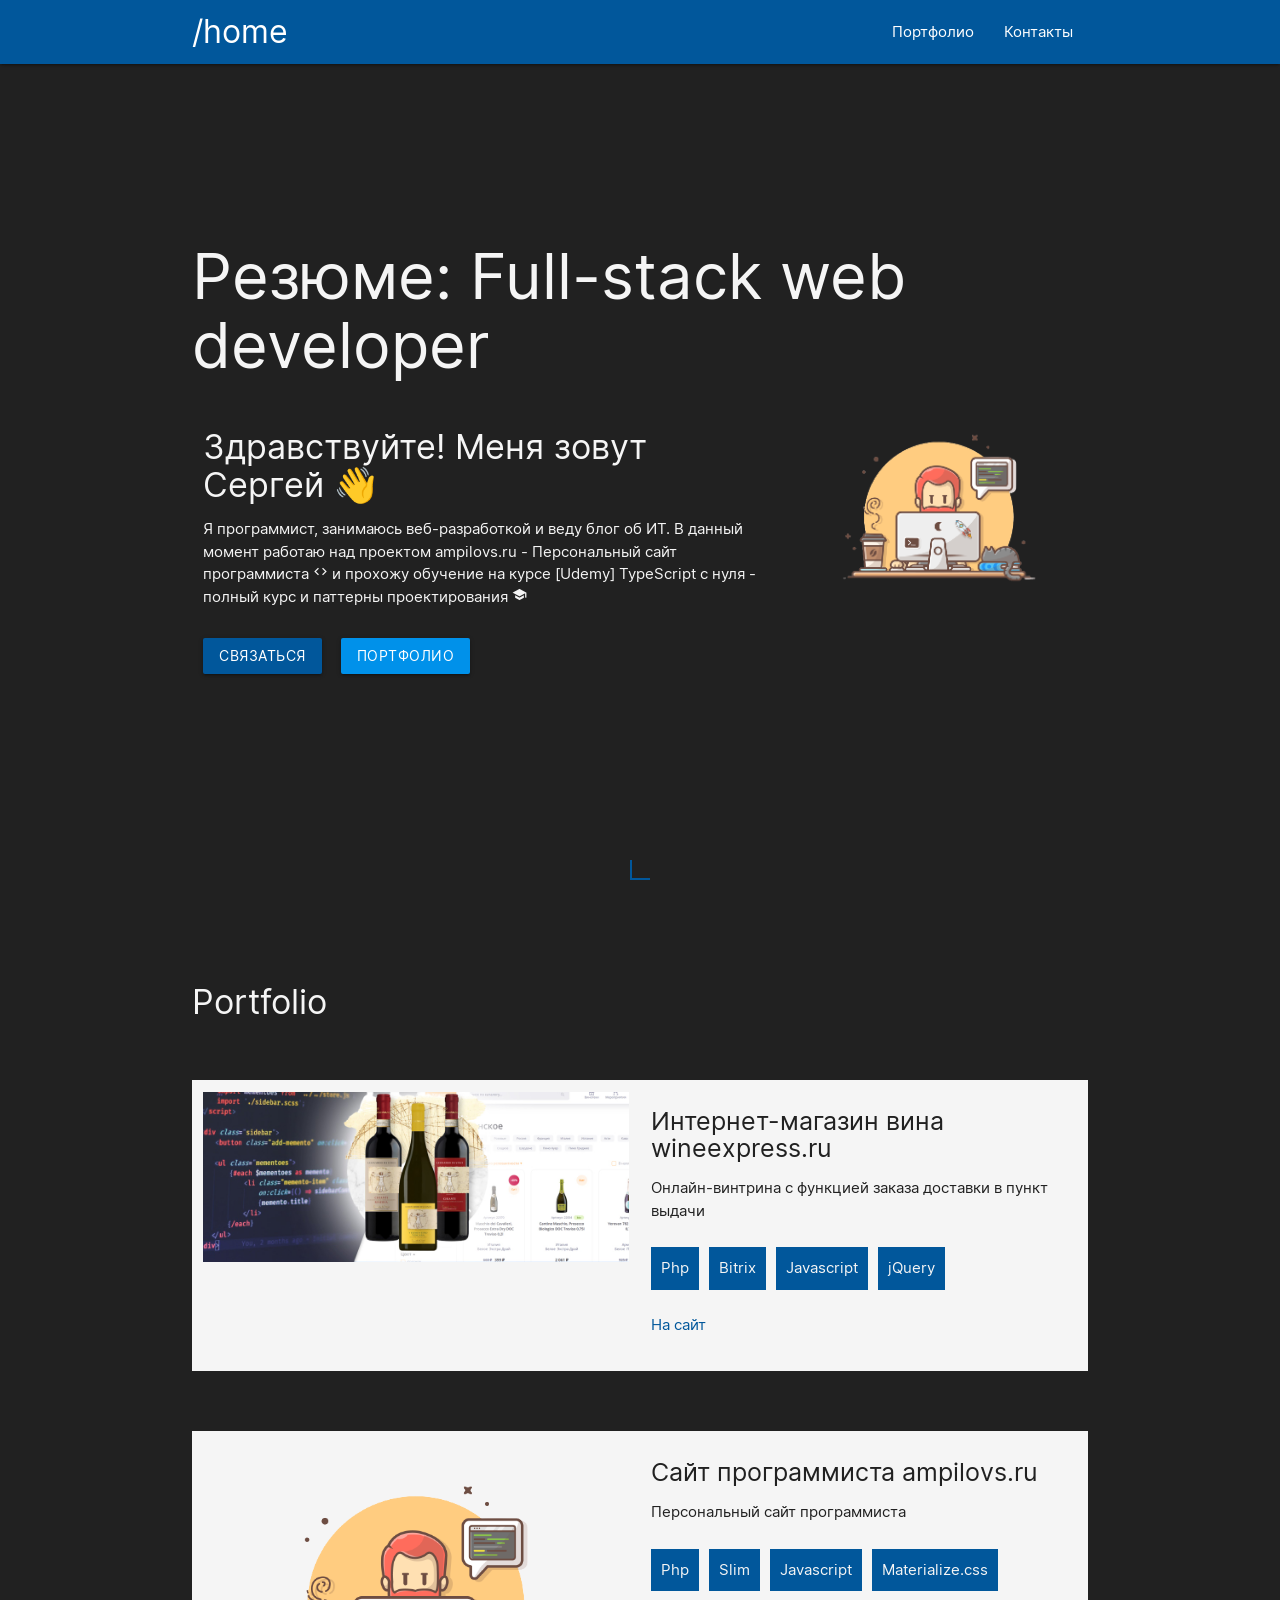
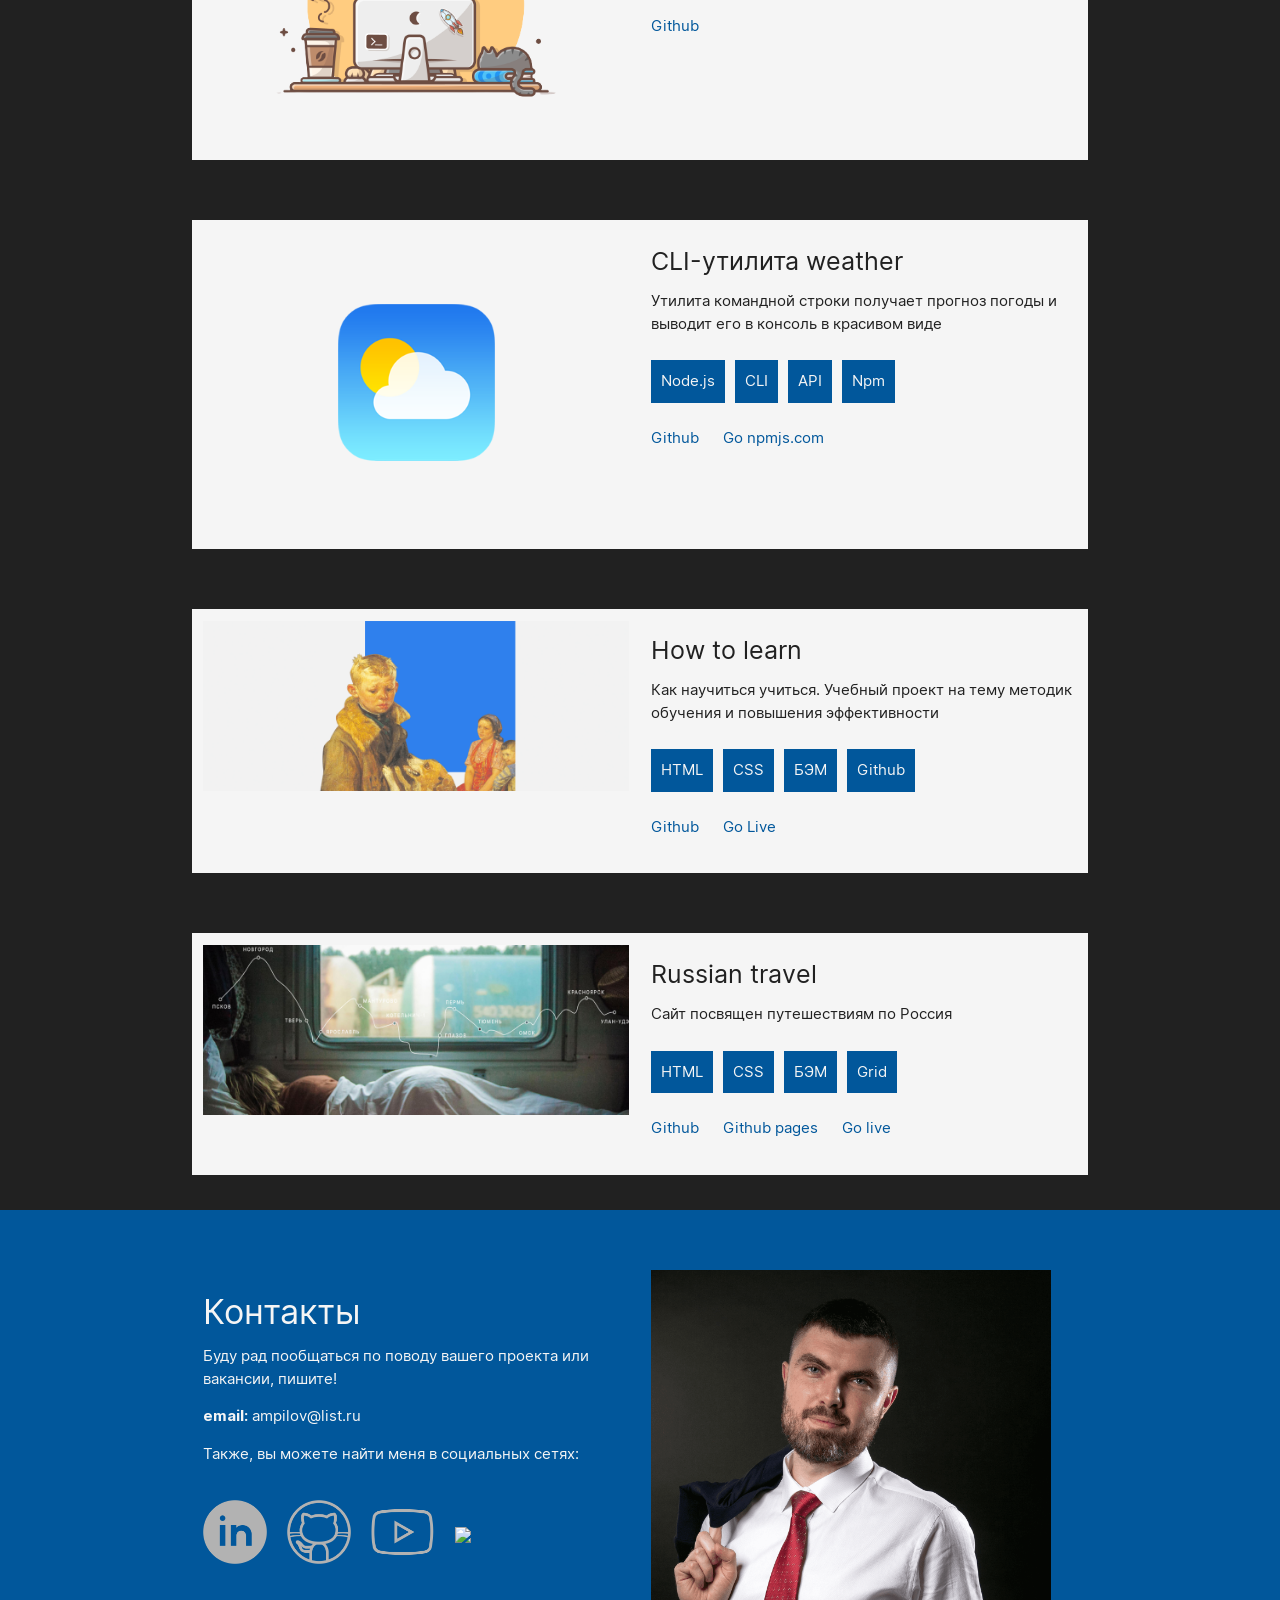
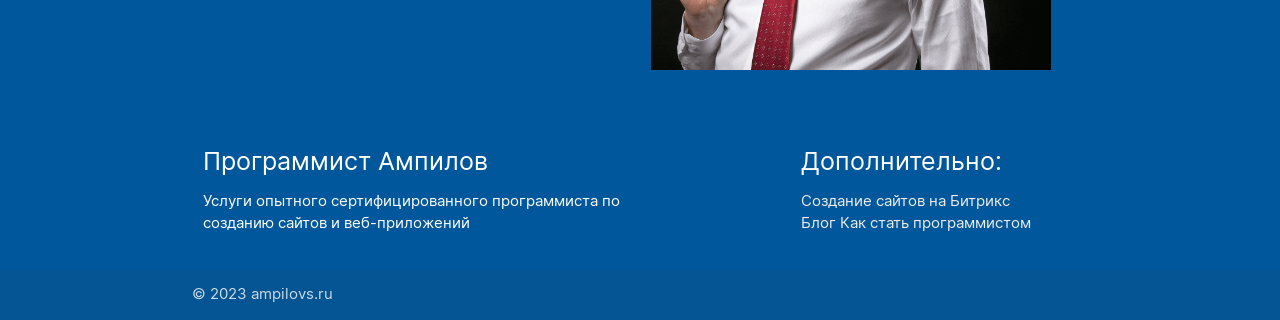
==== cv.html @ f84ad8f1 "fix respone for bage codewars" ====
<!DOCTYPE html>
<html lang="ru">
<head>
  <meta charset="UTF-8">
  <meta http-equiv="X-UA-Compatible" content="IE=edge">
  <meta name="viewport" content="width=device-width, initial-scale=1.0">
  <link href="https://fonts.googleapis.com/icon?family=Material+Icons" rel="stylesheet">
  <link rel="icon" href="images/icon.png" type="image/x-icon">
  <link rel="stylesheet" href="style/index.css">
  <title>Резюме - Программист Ампилов</title>
</head>
<body class="page grey darken-4 grey-text text-lighten-4">
  <header class="header">
    <div class="navbar-fixed">
      <nav class="light-blue darken-4">
        <div class="nav-wrapper container">
          <a href="index.html" class="brand-logo">
            /home         
          </a>
          <ul id="nav-mobile" class="right hide-on-med-and-down">
            <li><a href="#portfolio">Портфолио</a></li>
            <li><a href="#contacts">Контакты</a></li>
          </ul>
        </div>
      </nav>
    </div>
    <div class="container">
      <h1>Резюме: Full-stack web developer</h1>
      <div class="row promo__row">
        <div class="col m8 s12">
          <h4>
            Здравствуйте! Меня зовут Сергей 👋
          </h4>
          <p>
            Я программист, занимаюсь веб-разработкой и веду блог об ИТ.
            В данный момент работаю над проектом ampilovs.ru - Персональный сайт программиста
            <i class="material-icons tiny">code</i>
            и прохожу обучение на курсе [Udemy] TypeScript с нуля - полный курс и 
            паттерны проектирования
            <i class="material-icons tiny">school</i>
          </p>
          <p>
            <a class="btn light-blue darken-4 button" href="#contacts">Связаться</a>
            <a class="btn light-blue accent-4 button" href="#portfolio">Портфолио</a>
          </p>
        </div>
        <div class="col m4 s12">
          <img class="responsive-img" src="images/avatar.png" alt="Avatar">
        </div>
      </div>
    </div>
    <div class="cv__scroll-down"></div>
  </header>
  <main>
    <div class="container section" id="portfolio">
      <h4>Portfolio</h4>
      <div class="row portfolio__card grey lighten-4 grey-text text-darken-4">
        <div class="col m6 s12 center">
          <img src="images/webanner.jpg" class="responsive-img portfoliom__card_img">
        </div>
        <div class="col m6 s12">
          <h5>Интернет-магазин вина wineexpress.ru</h5>
          <p>Онлайн-винтрина с функцией заказа доставки в пункт выдачи</p>
          <div class="portfolio__card-badges">
            <span class="portfolio__card-badges_badge light-blue darken-4 grey-text text-lighten-4">Php</span>
            <span class="portfolio__card-badges_badge light-blue darken-4 grey-text text-lighten-4">Bitrix</span>
            <span class="portfolio__card-badges_badge light-blue darken-4 grey-text text-lighten-4">Javascript</span>
            <span class="portfolio__card-badges_badge light-blue darken-4 grey-text text-lighten-4">jQuery</span>
          </div>
          <div class="portfolio__links">
            <a href="https://wineexpress.ru/" class="light-blue-text text-darken-4" target="_blank">
              На сайт
            </a>
          </div>
        </div>
      </div>
      <div class="row portfolio__card grey lighten-4 grey-text text-darken-4">
        <div class="col m6 s12 center">
          <img src="images/avatar.png" class="responsive-img portfoliom__card_img">
        </div>
        <div class="col m6 s12">
          <h5>Сайт программиста ampilovs.ru</h5>
          <p>Персональный сайт программиста</p>
          <div class="portfolio__card-badges">
            <span class="portfolio__card-badges_badge light-blue darken-4 grey-text text-lighten-4">Php</span>
            <span class="portfolio__card-badges_badge light-blue darken-4 grey-text text-lighten-4">Slim</span>
            <span class="portfolio__card-badges_badge light-blue darken-4 grey-text text-lighten-4">Javascript</span>
            <span class="portfolio__card-badges_badge light-blue darken-4 grey-text text-lighten-4">Materialize.css</span>
          </div>
          <div class="portfolio__links">
            <a href="https://github.com/SergeiAmpilov/ampilovs-ru" class="light-blue-text text-darken-4" target="_blank">
              Github
            </a>
          </div>
        </div>
      </div>
      <div class="row portfolio__card grey lighten-4 grey-text text-darken-4">
        <div class="col m6 s12 center">
          <img src="images/weathercli.png" class="responsive-img portfoliom__card_img">
        </div>
        <div class="col m6 s12">
          <h5>CLI-утилита weather</h5>
          <p>Утилита командной строки получает прогноз погоды и выводит его в консоль в красивом виде</p>
          <div class="portfolio__card-badges">
            <span class="portfolio__card-badges_badge light-blue darken-4 grey-text text-lighten-4">Node.js</span>
            <span class="portfolio__card-badges_badge light-blue darken-4 grey-text text-lighten-4">CLI</span>
            <span class="portfolio__card-badges_badge light-blue darken-4 grey-text text-lighten-4">API</span>
            <span class="portfolio__card-badges_badge light-blue darken-4 grey-text text-lighten-4">Npm</span>
          </div>
          <div class="portfolio__links">
            <a href="https://github.com/SergeiAmpilov/weather-cli" class="light-blue-text text-darken-4 portfolio__links_link" target="_blank">
              Github
            </a>
            <a href="https://www.npmjs.com/package/weather-cli-amp" class="light-blue-text text-darken-4 portfolio__links_link" target="_blank">
              Go npmjs.com
            </a>
          </div>
        </div>
      </div>
      <div class="row portfolio__card grey lighten-4 grey-text text-darken-4">
        <div class="col m6 s12 center">
          <img src="images/how-to-learn.png" class="responsive-img portfoliom__card_img">
        </div>
        <div class="col m6 s12">
          <h5>How to learn</h5>
          <p>Как научиться учиться. Учебный проект на тему методик обучения и повышения эффективности</p>
          <div class="portfolio__card-badges">
            <span class="portfolio__card-badges_badge light-blue darken-4 grey-text text-lighten-4">HTML</span>
            <span class="portfolio__card-badges_badge light-blue darken-4 grey-text text-lighten-4">CSS</span>
            <span class="portfolio__card-badges_badge light-blue darken-4 grey-text text-lighten-4">БЭМ</span>
            <span class="portfolio__card-badges_badge light-blue darken-4 grey-text text-lighten-4">Github</span>
          </div>
          <div class="portfolio__links">
            <a href="https://github.com/SergeiAmpilov/how-to-learn" class="light-blue-text text-darken-4 portfolio__links_link" target="_blank">
              Github
            </a>
            <a href="https://ampilovs.ru/demo/how-to-learn/" class="light-blue-text text-darken-4 portfolio__links_link" target="_blank">
              Go Live
            </a>
          </div>
        </div>
      </div>
      <div class="row portfolio__card grey lighten-4 grey-text text-darken-4">
        <div class="col m6 s12 center">
          <img src="images/rutravel.jpg" class="responsive-img portfoliom__card_img">
        </div>
        <div class="col m6 s12">
          <h5>Russian travel</h5>
          <p>Сайт посвящен путешествиям по Россия</p>
          <div class="portfolio__card-badges">
            <span class="portfolio__card-badges_badge light-blue darken-4 grey-text text-lighten-4">HTML</span>
            <span class="portfolio__card-badges_badge light-blue darken-4 grey-text text-lighten-4">CSS</span>
            <span class="portfolio__card-badges_badge light-blue darken-4 grey-text text-lighten-4">БЭМ</span>
            <span class="portfolio__card-badges_badge light-blue darken-4 grey-text text-lighten-4">Grid</span>
          </div>
          <div class="portfolio__links">
            <a href="https://github.com/SergeiAmpilov/russian-travel" class="light-blue-text text-darken-4 portfolio__links_link" target="_blank">
              Github
            </a>
            <a href="https://sergeiampilov.github.io/russian-travel/" class="light-blue-text text-darken-4 portfolio__links_link" target="_blank">
              Github pages
            </a>
            <a href="https://ampilovs.ru/demo/russian-travel/" class="light-blue-text text-darken-4 portfolio__links_link" target="_blank">
              Go live
            </a>
          </div>
        </div>
      </div>
    </div>
    <div class="light-blue darken-4 section" id="contacts">
      <div class="container">
        <div class="row contacts__content">
          <div class="col m6 s12">
            <h4>Контакты</h4>
            <p>Буду рад пообщаться по поводу вашего проекта или вакансии, пишите!</p>
            <p>
              <b>email:</b>
              <a href="mailto:ampilov@list.ru" class="grey-text text-lighten-4">
                  ampilov@list.ru
              </a>
            </p>
            <p>
              Также, вы можете найти меня в социальных сетях:
            </p>
            <div class="contacts__link-list">
              <div class="contacts__link-list_item">
                <a href="https://www.linkedin.com/in/sergei-ampilov/" target="_blank">
                  <img src="images/lin500.png" alt="страница на linkedin" class="contacts__icon">
                </a>
              </div>
              <div class="contacts__link-list_item">
                <a href="https://github.com/SergeiAmpilov/" target="_blank">
                  <img src="images/github250.png" alt="профиль на github" class="contacts__icon">
                </a>
              </div>
              <div class="contacts__link-list_item">
                <a href="https://www.youtube.com/channel/UCXpXbD_W2W40TEmlahZx7sQ" target="_blank">
                  <img src="images/youtube500.png" alt="Youtube Programmis Ampilov" class="contacts__icon">
                </a>
              </div>
              <div class="contacts__link-list_item">
                <a href="https://www.codewars.com/users/sergei.ampilov" target="_blank">
                  <img src="https://www.codewars.com/users/sergei.ampilov/badges/small" class="show-on-large hide-on-med-and-down">
                  <img src="https://www.codewars.com/users/sergei.ampilov/badges/micro" class="show-on-medium-and-down hide-on-med-and-up">
                </a>
              </div>
            </div>
          </div>
          <div class="col m6 s12">
            <img src="images/asy.png" alt="Сергей Ампилов" class="responsive-img contacts__image">
          </div>
        </div>
      </div>
    </div>
  </main>
  <footer class="page-footer light-blue darken-4">
    <div class="container">
      <div class="row">
        <div class="col l6 s12">
          <h5>Программист Ампилов</h5>
          <p>Услуги опытного сертифицированного программиста по созданию сайтов и веб-приложений</p>
        </div>
        <div class="col l4 offset-l2 s12">
          <h5>Дополнительно:</h5>
          <ul>
            <li><a class="grey-text text-lighten-3" href="#!">Создание сайтов на Битрикс</a></li>
            <li><a class="grey-text text-lighten-3" href="#!">Блог Как стать программистом</a></li>
          </ul>
        </div>
      </div>
    </div>
    <div class="footer-copyright">
      <div class="container">
        © 2023 ampilovs.ru
      </div>
    </div>
  </footer>
  <script src="scripts/materialize.min.js"></script>
</body>
</html>
---- style/index.css ----
@import url(./vendor/normalize.css);
@import url(./vendor/fonts.css);
@import url(./vendor/materialize.min.css);

@import url(./page/page.css);
@import url(./header/header.css);
@import url(./button/button.css);
@import url(./cv/cv__scroll-down.css);
@import url(./promo/__row/promo__row.css);
@import url(./section/section.css);
@import url(./portfolio/__card/portfolio__card.css);
@import url(./portfolio/__card/_img/portfoliom__card_img.css);
@import url(./portfolio/__card-badges/portfolio__card-badges.css);
@import url(./portfolio/__card-badges/_badge/portfolio__card-badges_badge.css);
@import url(./portfolio/__links/portfolio__links.css);
@import url(./portfolio/__links/_link/portfolio__links_link.css);


@import url(./contacts/__link-list/contacts__link-list.css);
@import url(./contacts/__link-list/_item/contacts__link-list_item.css);
@import url(./contacts/__icon/contacts__icon.css);
@import url(./contacts/__image/contacts__image.css);
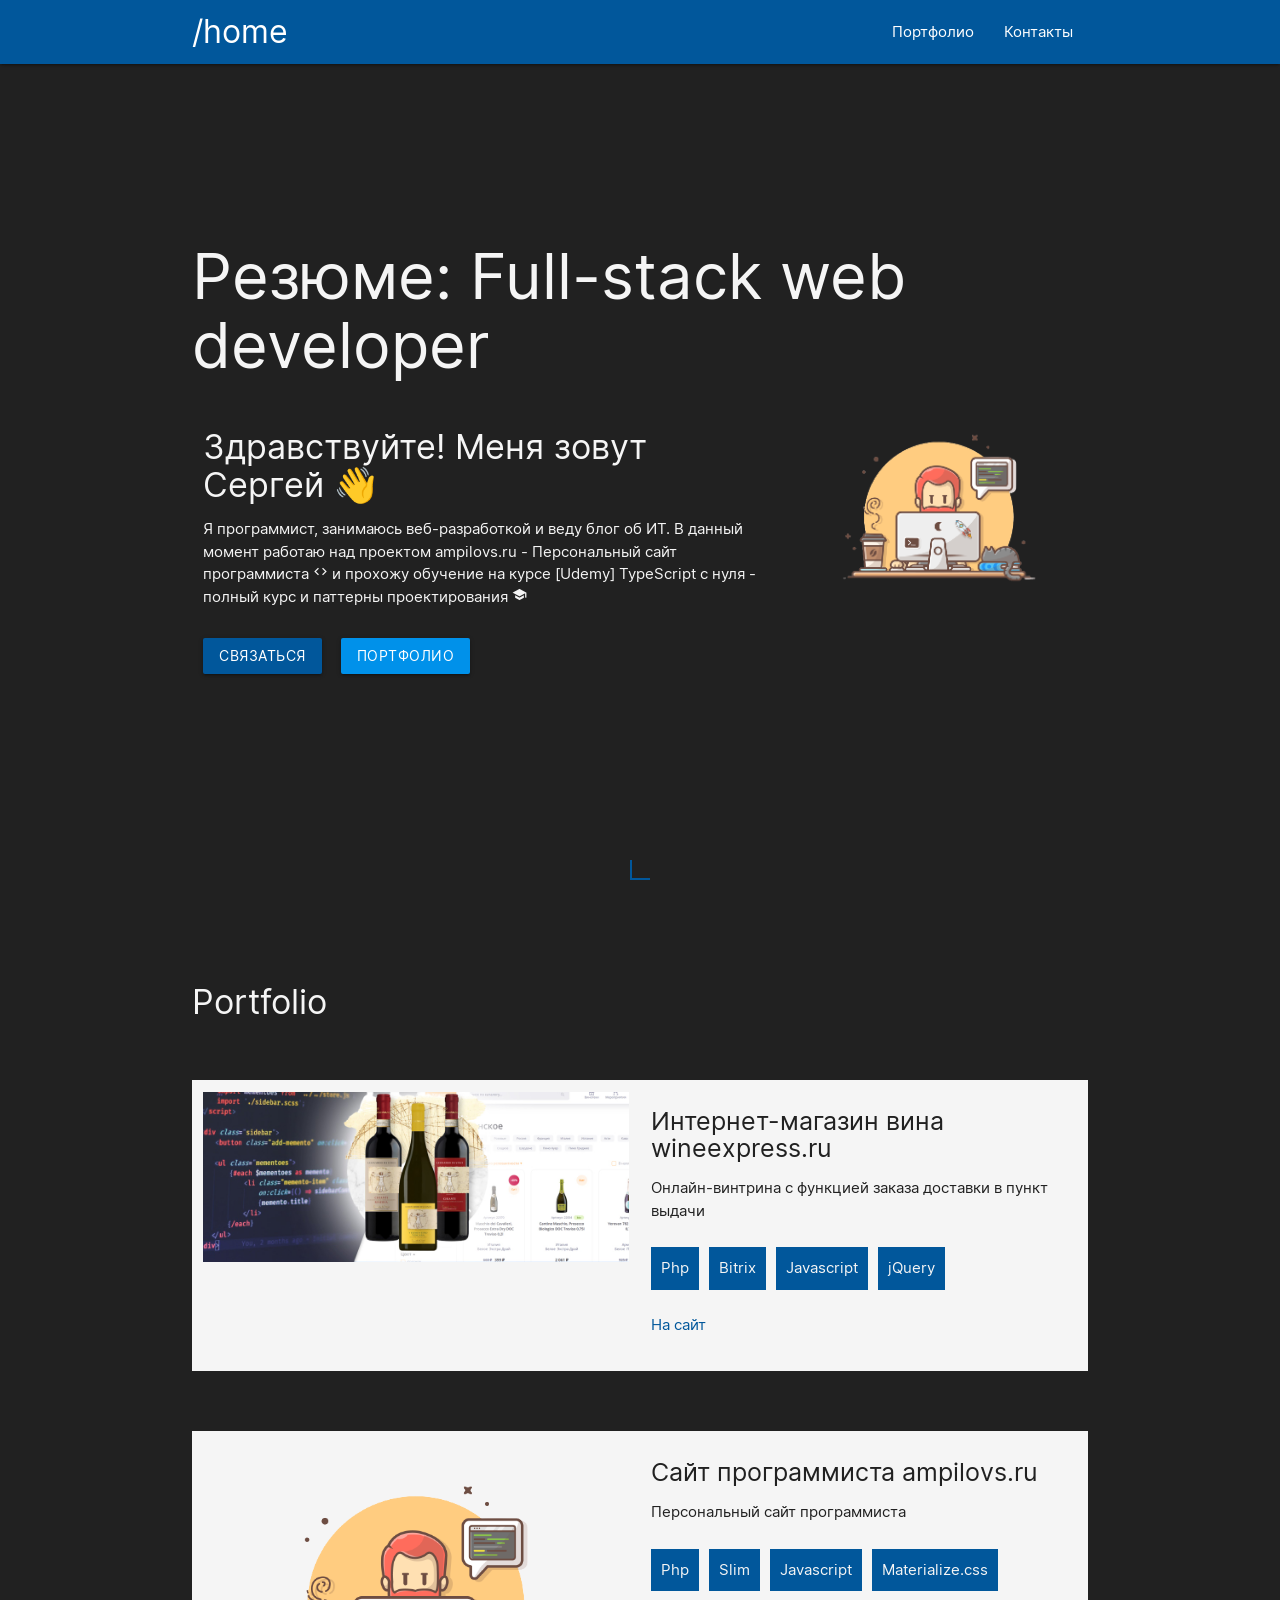
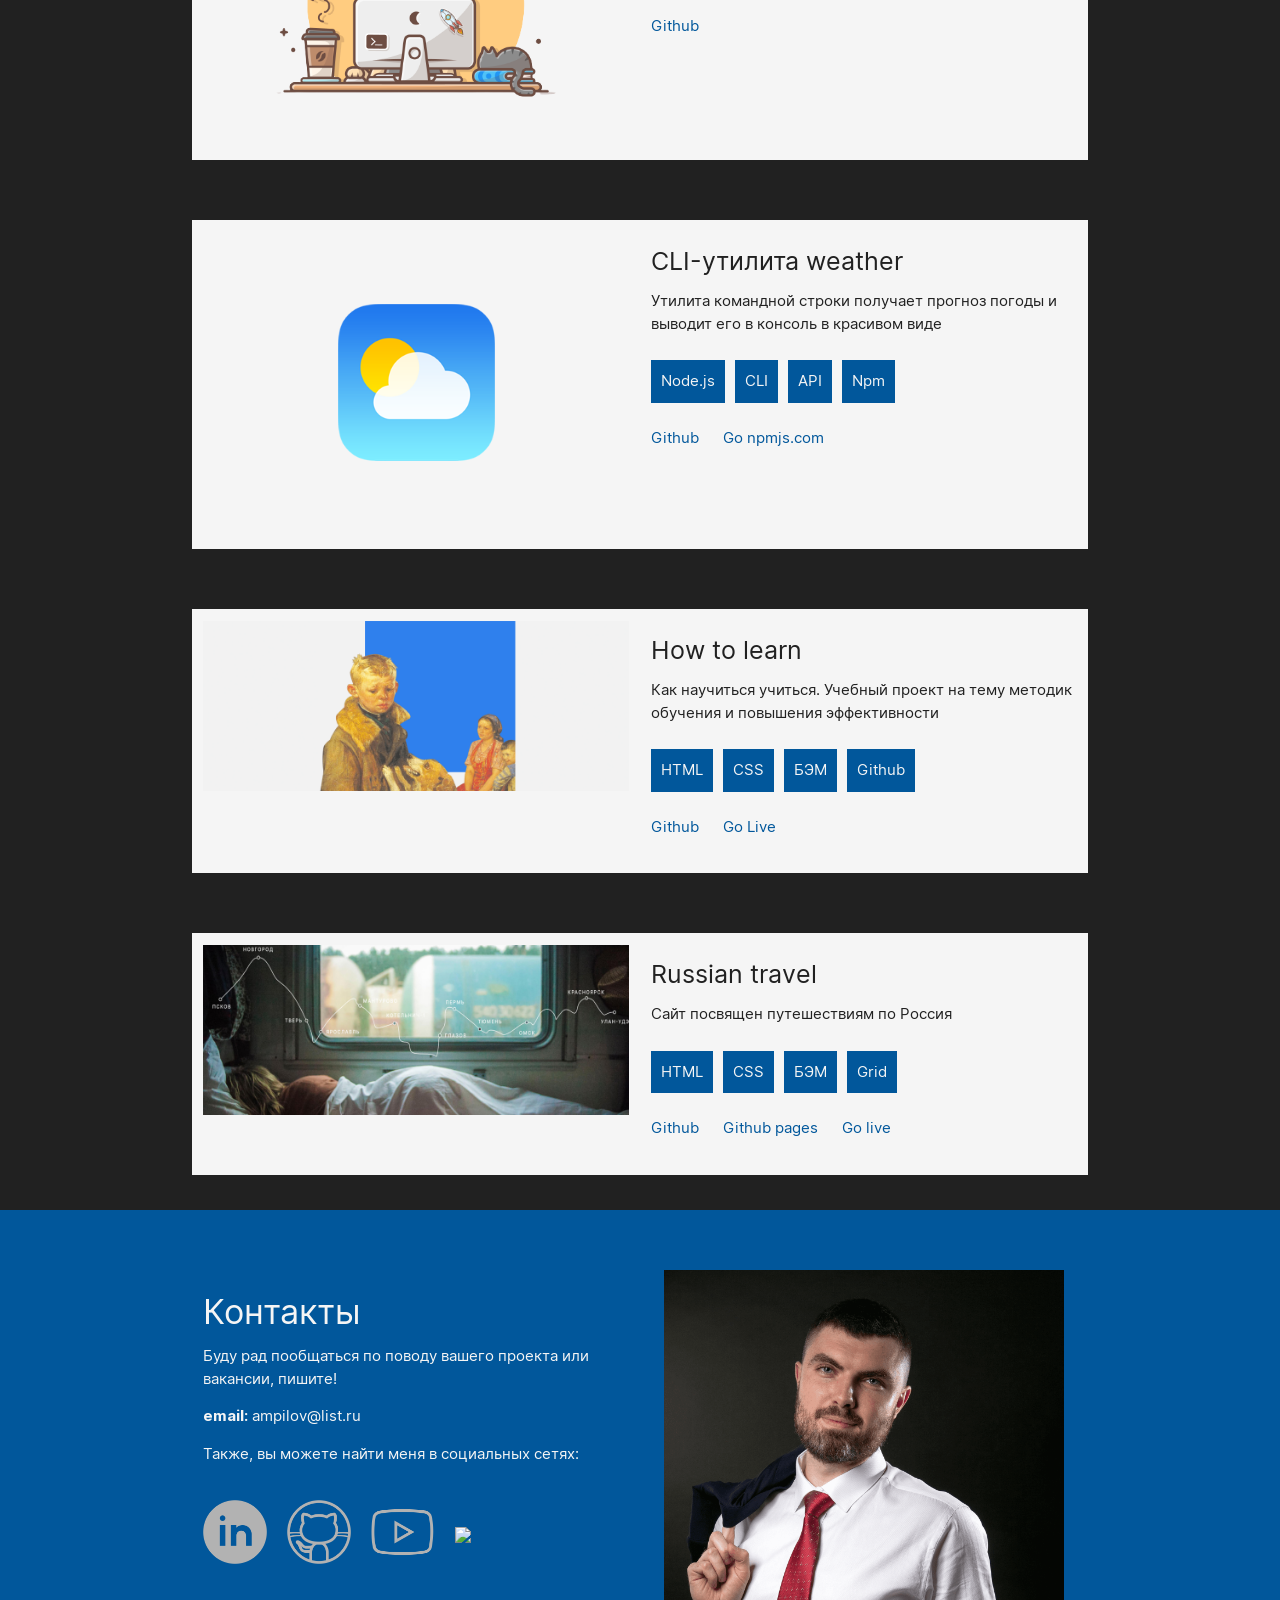
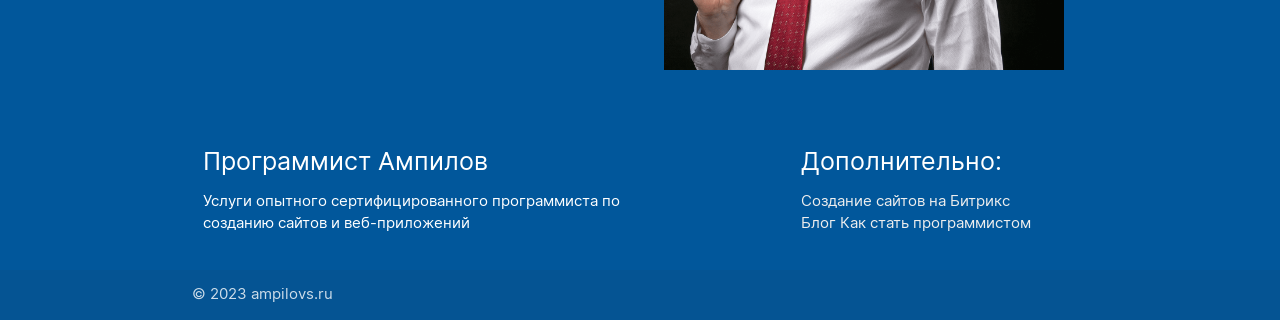
==== commit c84ae9b4: "fix" ====
--- a/cv.html
+++ b/cv.html
@@ -206,7 +206,7 @@
               </div>
             </div>
           </div>
-          <div class="col m6 s12">
+          <div class="col m6 s12 center">
             <img src="images/asy.png" alt="Сергей Ампилов" class="responsive-img contacts__image">
           </div>
         </div>
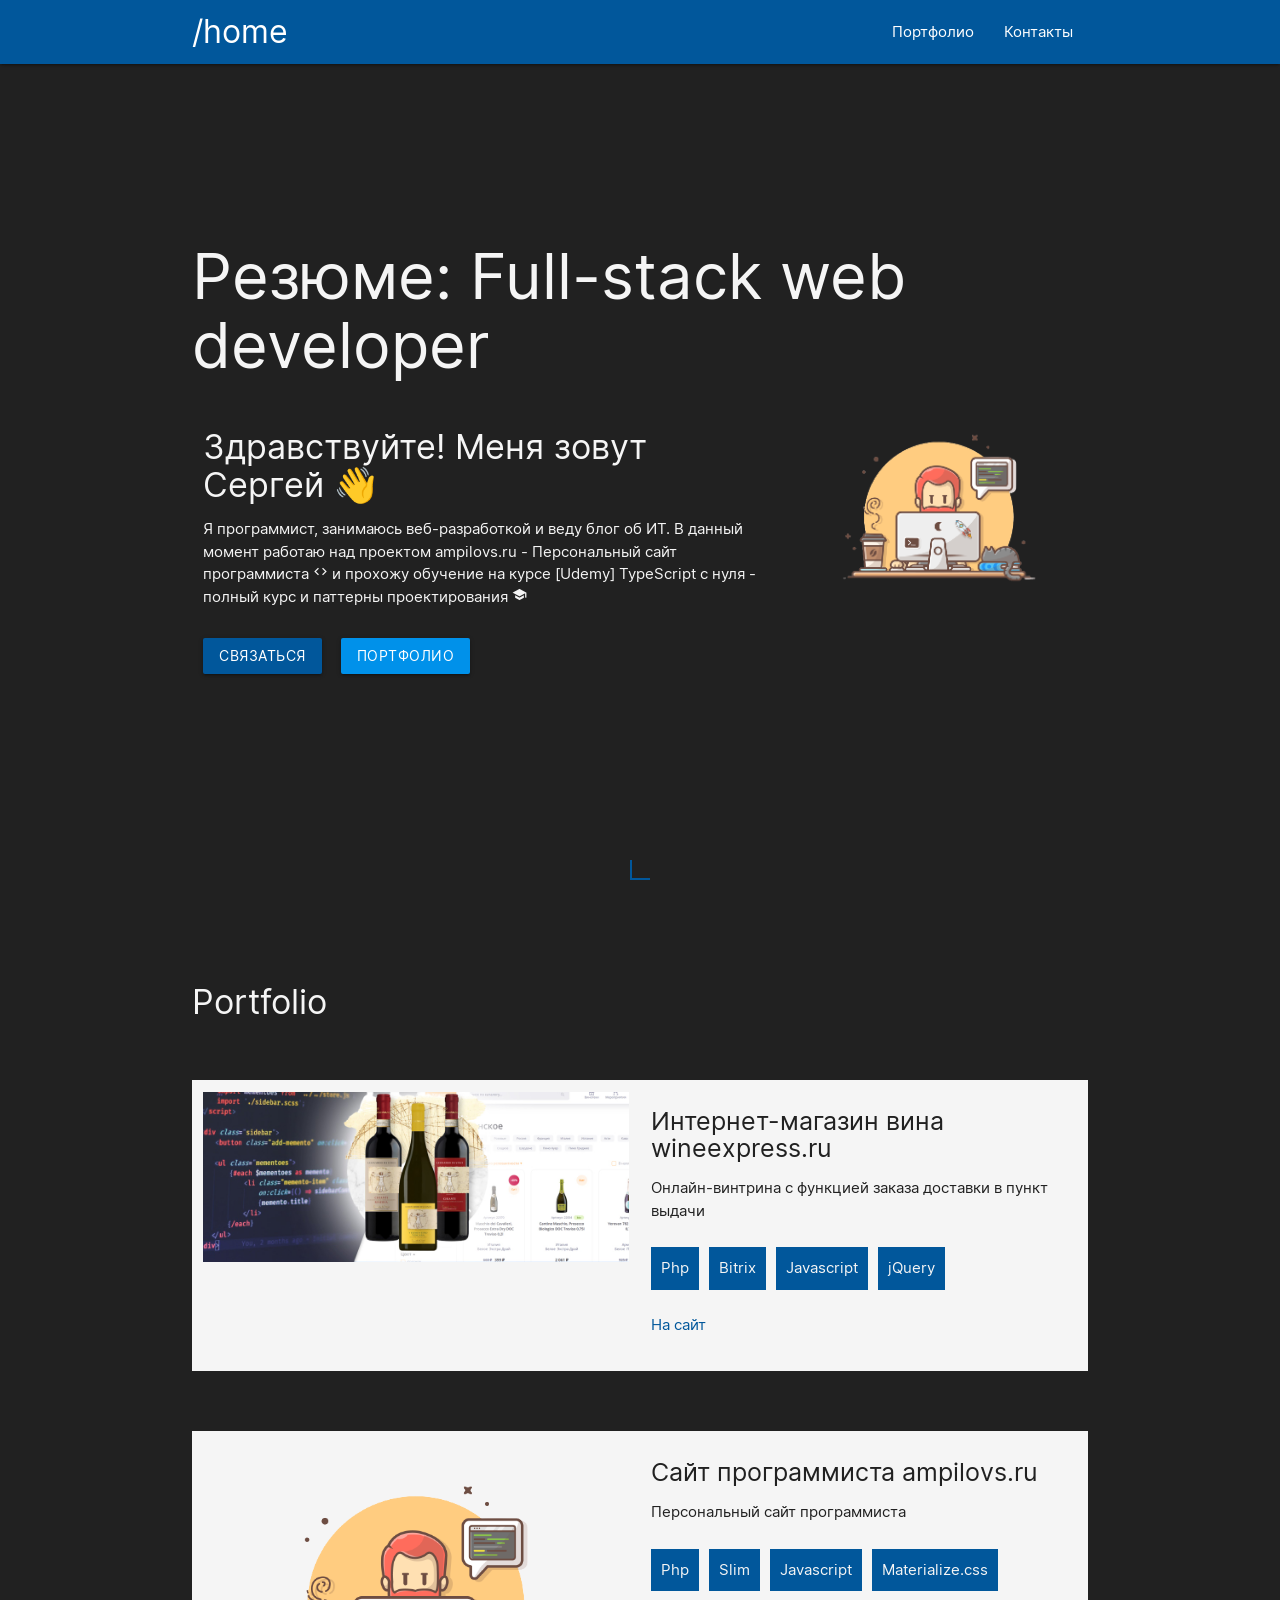
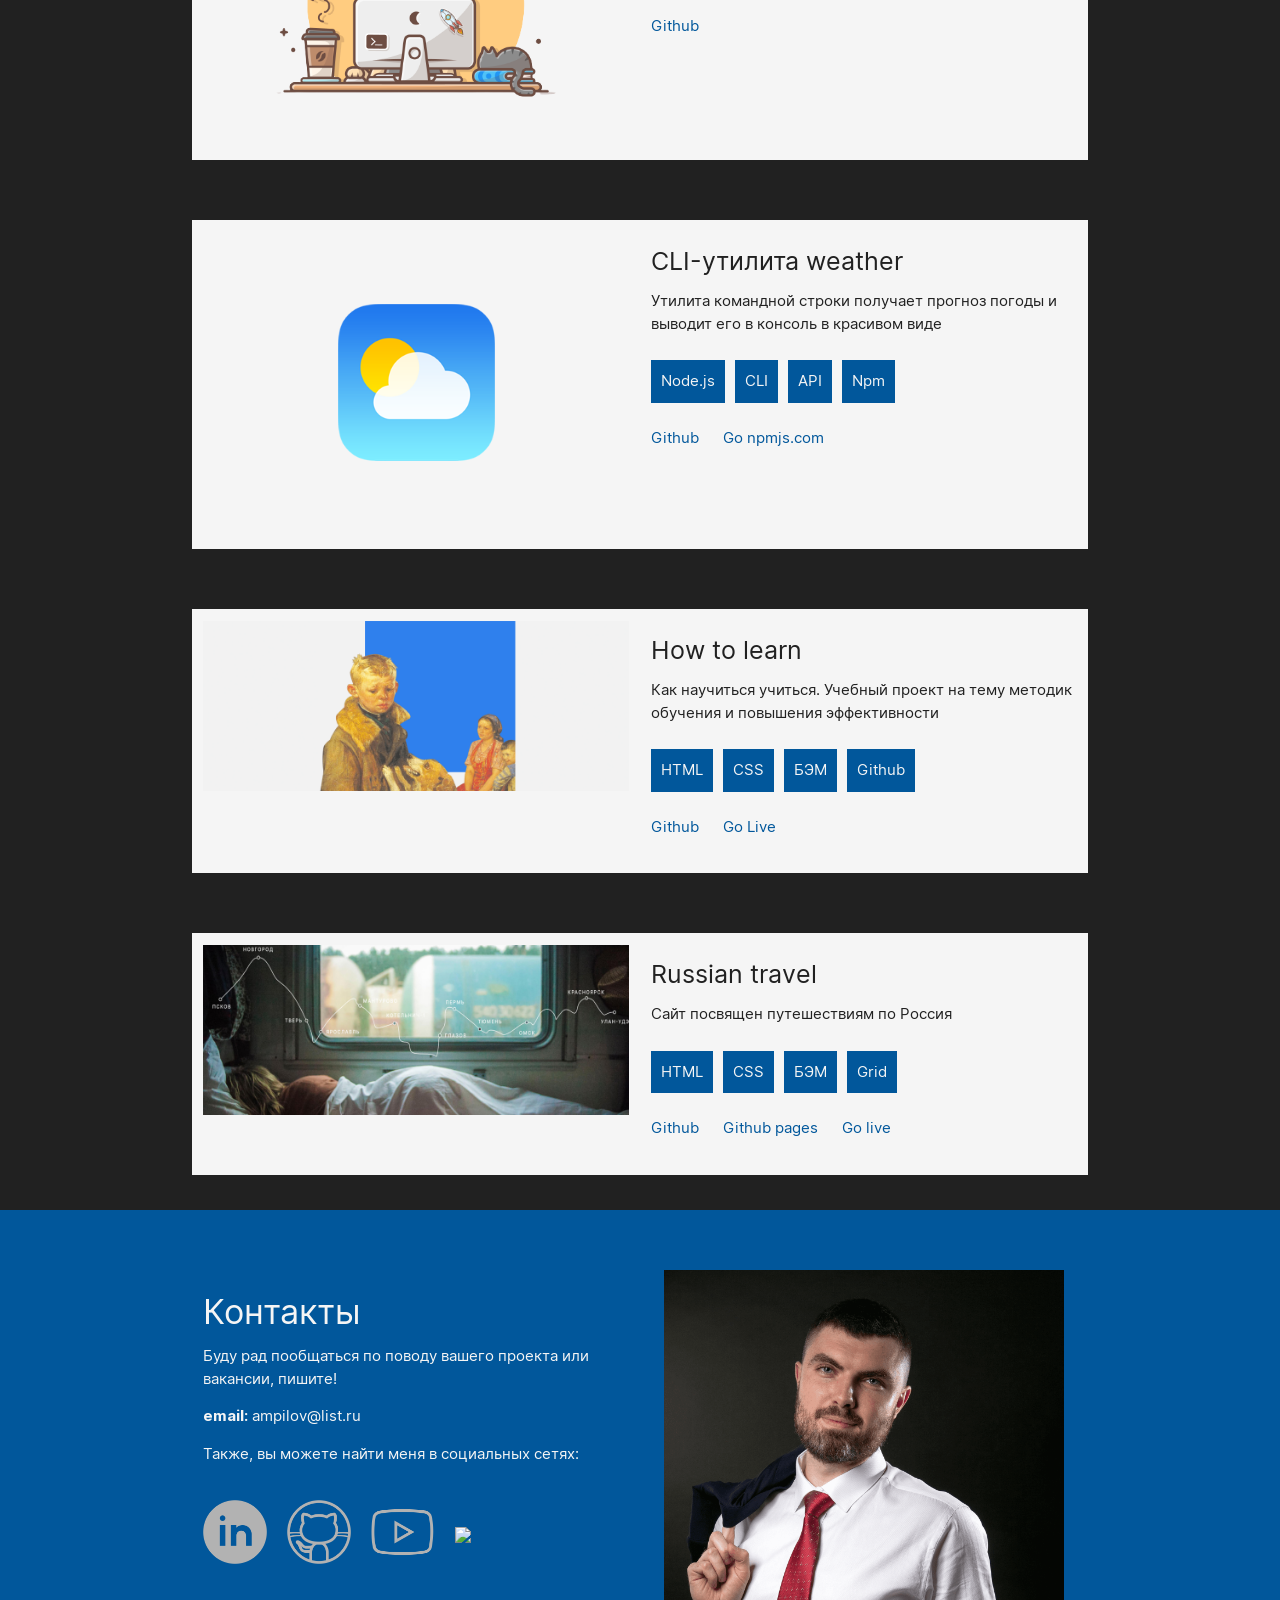
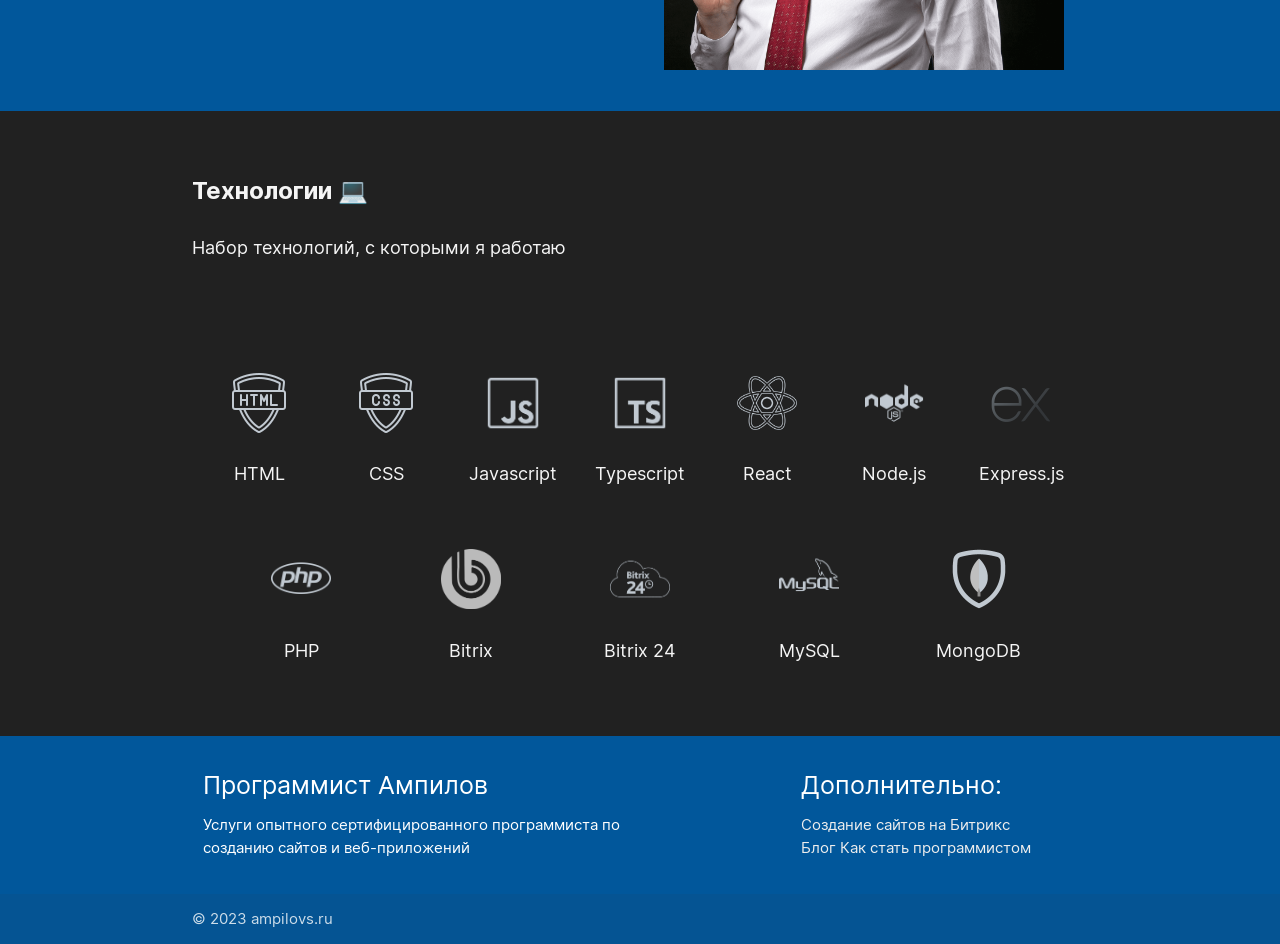
==== commit 99569113: "feat: technology section" ====
--- a/cv.html
+++ b/cv.html
@@ -212,6 +212,102 @@
         </div>
       </div>
     </div>
+    <div class="technology">
+      <div class="container">
+        <h2 class="technology__title">
+          Технологии 💻
+        </h2>
+        <p class="technology__description">
+          Набор технологий, с которыми я работаю
+        </p>
+        <div class="technology__section">
+          <div class="technology__group">
+            <img 
+              src="images/techicons/html.png" 
+              alt="HTML" 
+              class="technology__group_img">
+            <p class="technology__group_text">HTML</p>
+          </div>
+          <div class="technology__group">
+            <img 
+              src="images/techicons/css.png" 
+              alt="CSS" 
+              class="technology__group_img">
+            <p class="technology__group_text">CSS</p>
+          </div>
+          <div class="technology__group">
+            <img
+              src="images/techicons/javascript.png"
+              alt="Javascript"
+              class="technology__group_img">
+            <p class="technology__group_text">Javascript</p>
+          </div>
+          <div class="technology__group">
+            <img  
+              src="images/techicons/typescript.png"
+              alt="Typescript"
+              class="technology__group_img">
+            <p class="technology__group_text">Typescript</p>
+          </div>
+          <div class="technology__group">
+            <img
+              src="images/techicons/react.png"
+              alt="React"
+              class="technology__group_img">
+            <p class="technology__group_text">React</p>
+          </div>
+          <div class="technology__group">
+            <img
+              src="images/techicons/nodejs.png"
+              alt="Node.js"
+              class="technology__group_img">
+            <p class="technology__group_text">Node.js</p>
+          </div>
+          <div class="technology__group">
+            <img
+              src="images/techicons/expressjs.png"
+              alt="Express.js"
+              class="technology__group_img">
+            <p class="technology__group_text">Express.js</p>
+          </div>
+          <div class="technology__group">
+            <img
+              src="images/techicons/php.png"
+              alt="php"
+              class="technology__group_img">
+            <p class="technology__group_text">PHP</p>
+          </div>
+          <div class="technology__group">
+            <img
+              src="images/techicons/bitrix.png"
+              alt="Bitrix"
+              class="technology__group_img">
+            <p class="technology__group_text">Bitrix</p>
+          </div>
+          <div class="technology__group">
+            <img
+              src="images/techicons/bitrix24.png"
+              alt="Bitrix"
+              class="technology__group_img">
+            <p class="technology__group_text">Bitrix 24</p>
+          </div>
+          <div class="technology__group">
+            <img  
+              src="images/techicons/mysql.png"
+              alt="MySQL"
+              class="technology__group_img">
+            <p class="technology__group_text">MySQL</p>
+          </div>
+          <div class="technology__group">
+            <img
+              src="images/techicons/mongodb.png"
+              alt="MongoDB"
+              class="technology__group_img">
+            <p class="technology__group_text">MongoDB</p>
+          </div>
+        </div>
+      </div>
+    </div> 
   </main>
   <footer class="page-footer light-blue darken-4">
     <div class="container">
--- a/style/index.css
+++ b/style/index.css
@@ -1,7 +1,6 @@
 @import url(./vendor/normalize.css);
 @import url(./vendor/fonts.css);
 @import url(./vendor/materialize.min.css);
-
 @import url(./page/page.css);
 @import url(./header/header.css);
 @import url(./button/button.css);
@@ -14,10 +13,14 @@
 @import url(./portfolio/__card-badges/_badge/portfolio__card-badges_badge.css);
 @import url(./portfolio/__links/portfolio__links.css);
 @import url(./portfolio/__links/_link/portfolio__links_link.css);
-
-
 @import url(./contacts/__link-list/contacts__link-list.css);
 @import url(./contacts/__link-list/_item/contacts__link-list_item.css);
 @import url(./contacts/__icon/contacts__icon.css);
 @import url(./contacts/__image/contacts__image.css);
-
+@import url(./technology/technology.css);
+@import url(./technology/__section/technology__section.css);
+@import url(./technology/__title/technology__title.css);
+@import url(./technology/__description/technology__description.css);
+@import url(./technology/__group/technology__group.css);
+@import url(./technology/__group/_img/technology__group_img.css);
+@import url(./technology/__group/_text/technology__group_text.css);
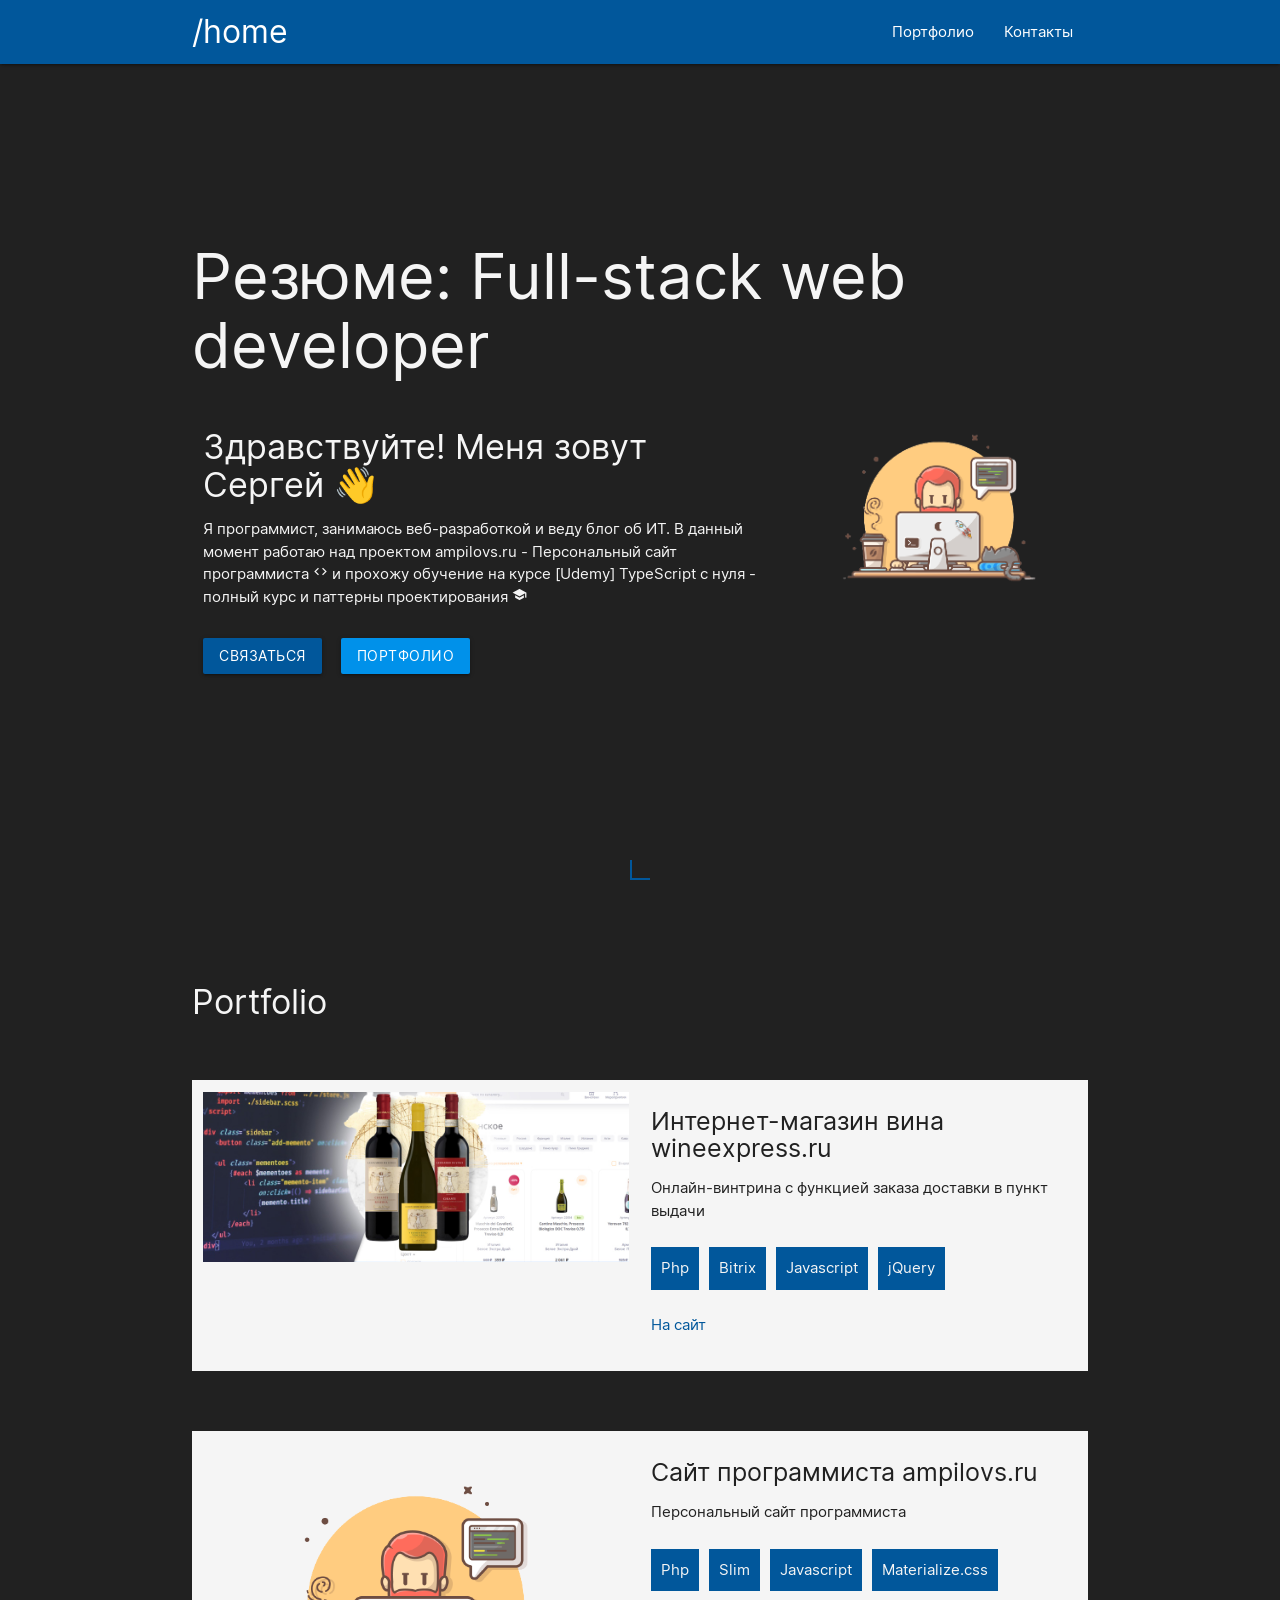
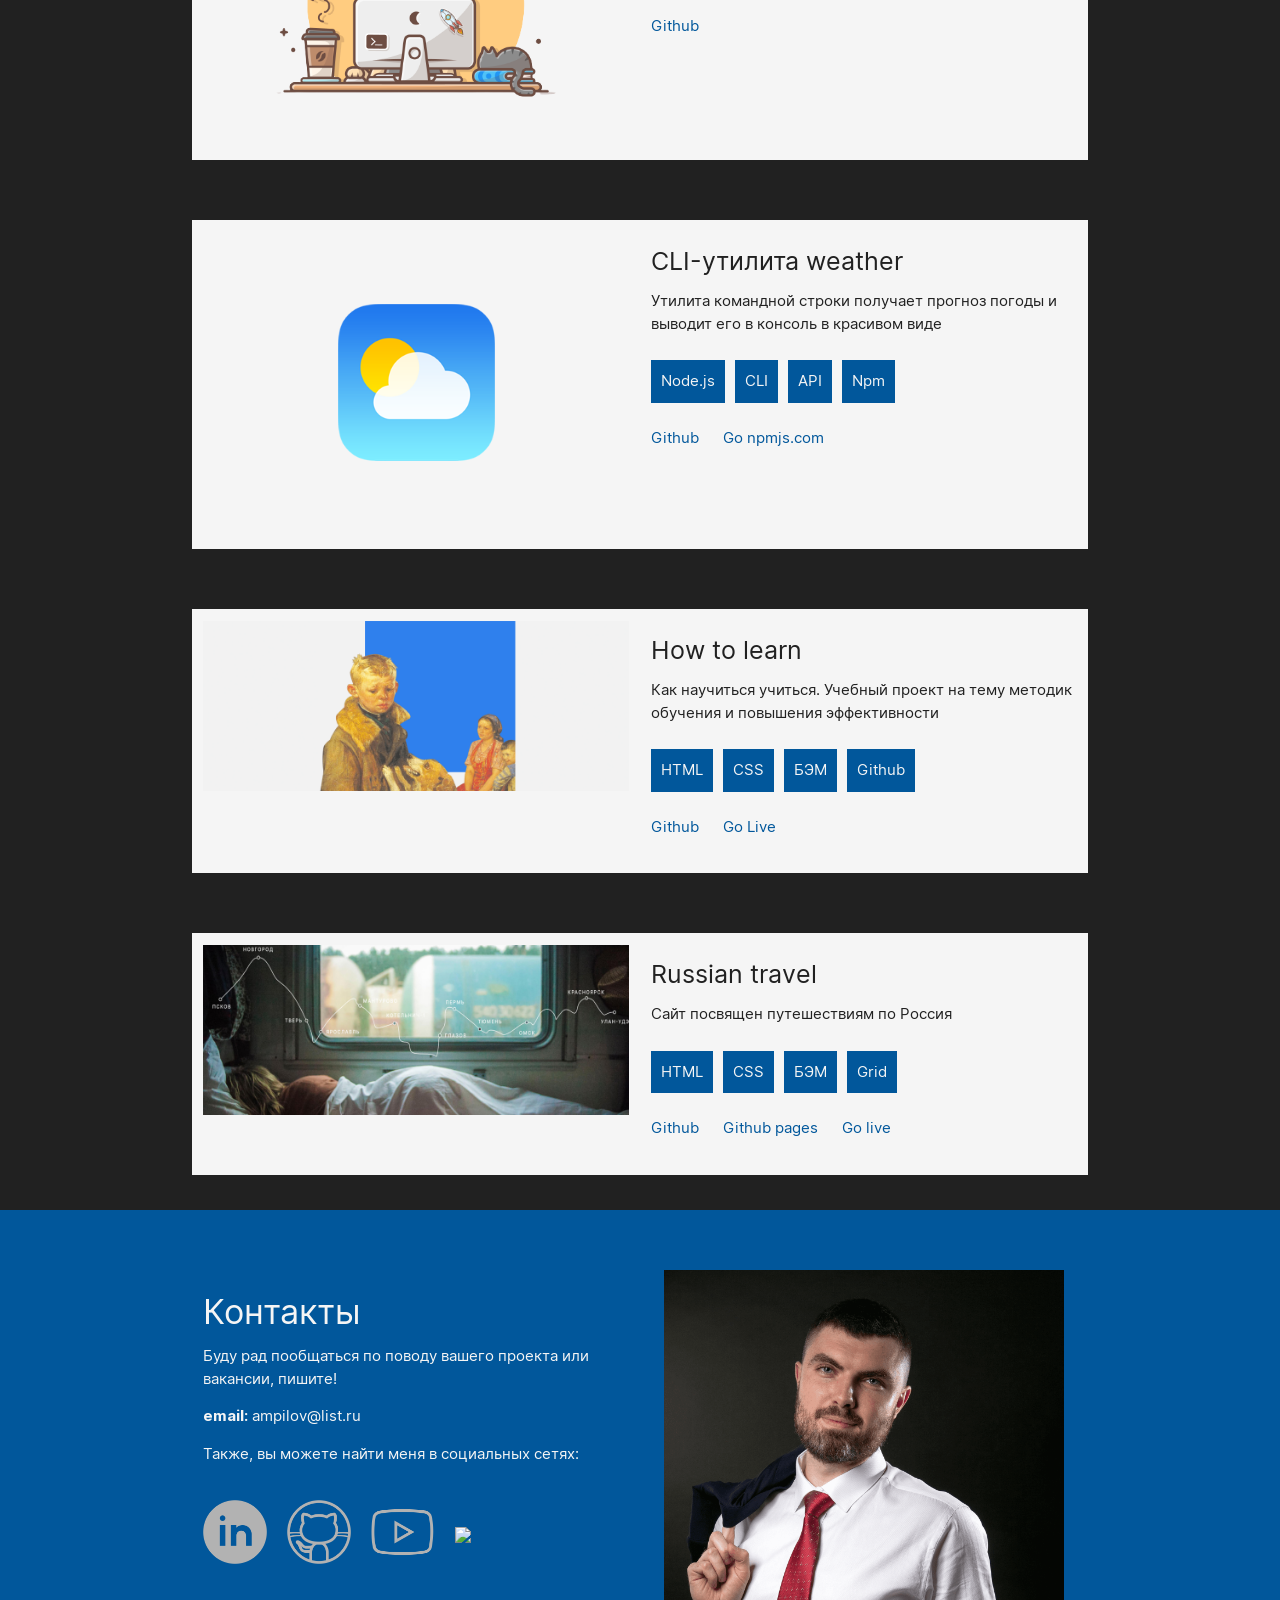
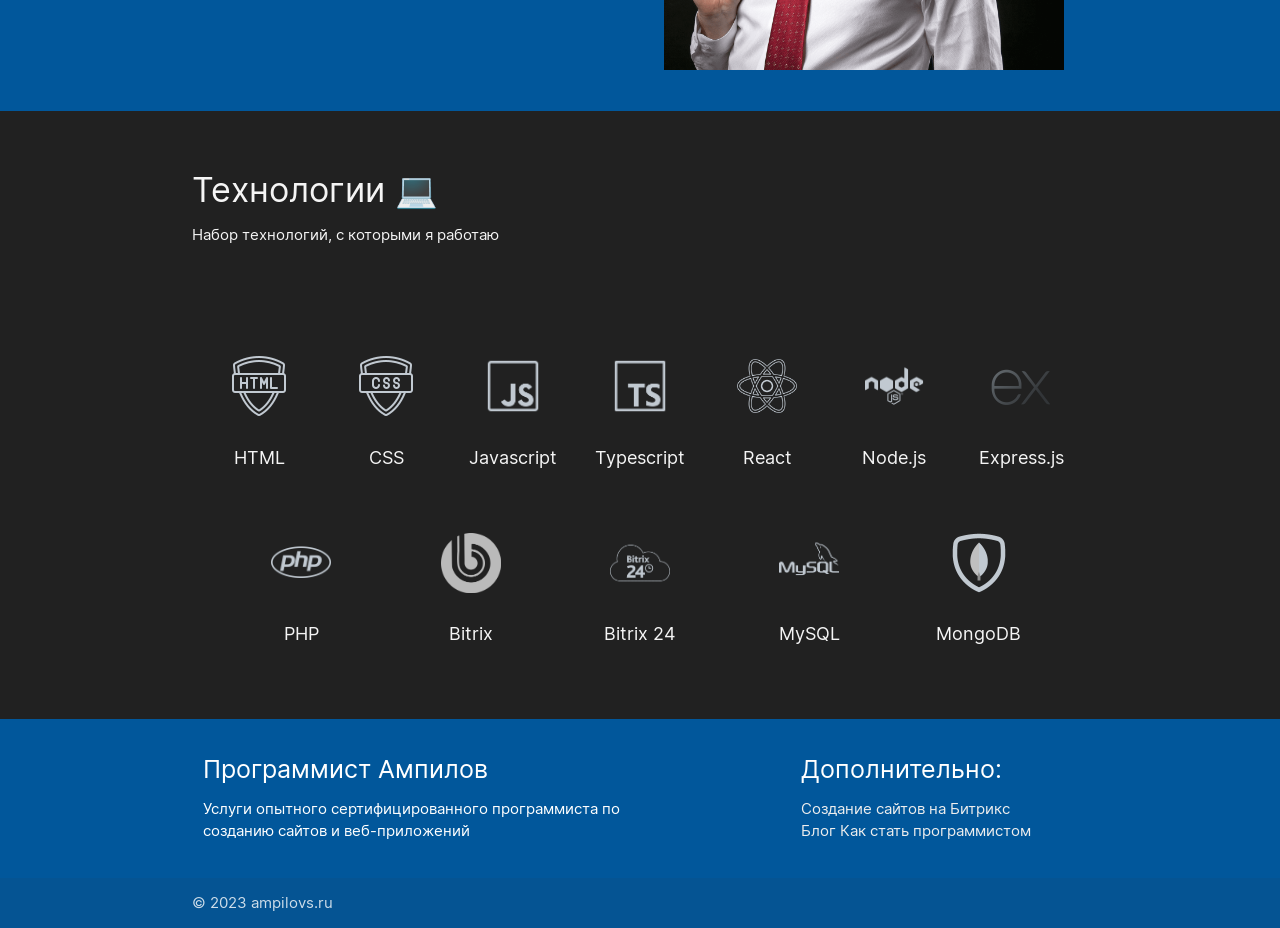
==== commit 38635d03: "refactor technology section" ====
--- a/cv.html
+++ b/cv.html
@@ -214,10 +214,10 @@
     </div>
     <div class="technology">
       <div class="container">
-        <h2 class="technology__title">
+        <h4 class="">
           Технологии 💻
-        </h2>
-        <p class="technology__description">
+        </h4>
+        <p>
           Набор технологий, с которыми я работаю
         </p>
         <div class="technology__section">
@@ -307,7 +307,7 @@
           </div>
         </div>
       </div>
-    </div> 
+    </div>
   </main>
   <footer class="page-footer light-blue darken-4">
     <div class="container">
--- a/style/index.css
+++ b/style/index.css
@@ -19,8 +19,6 @@
 @import url(./contacts/__image/contacts__image.css);
 @import url(./technology/technology.css);
 @import url(./technology/__section/technology__section.css);
-@import url(./technology/__title/technology__title.css);
-@import url(./technology/__description/technology__description.css);
 @import url(./technology/__group/technology__group.css);
 @import url(./technology/__group/_img/technology__group_img.css);
 @import url(./technology/__group/_text/technology__group_text.css);
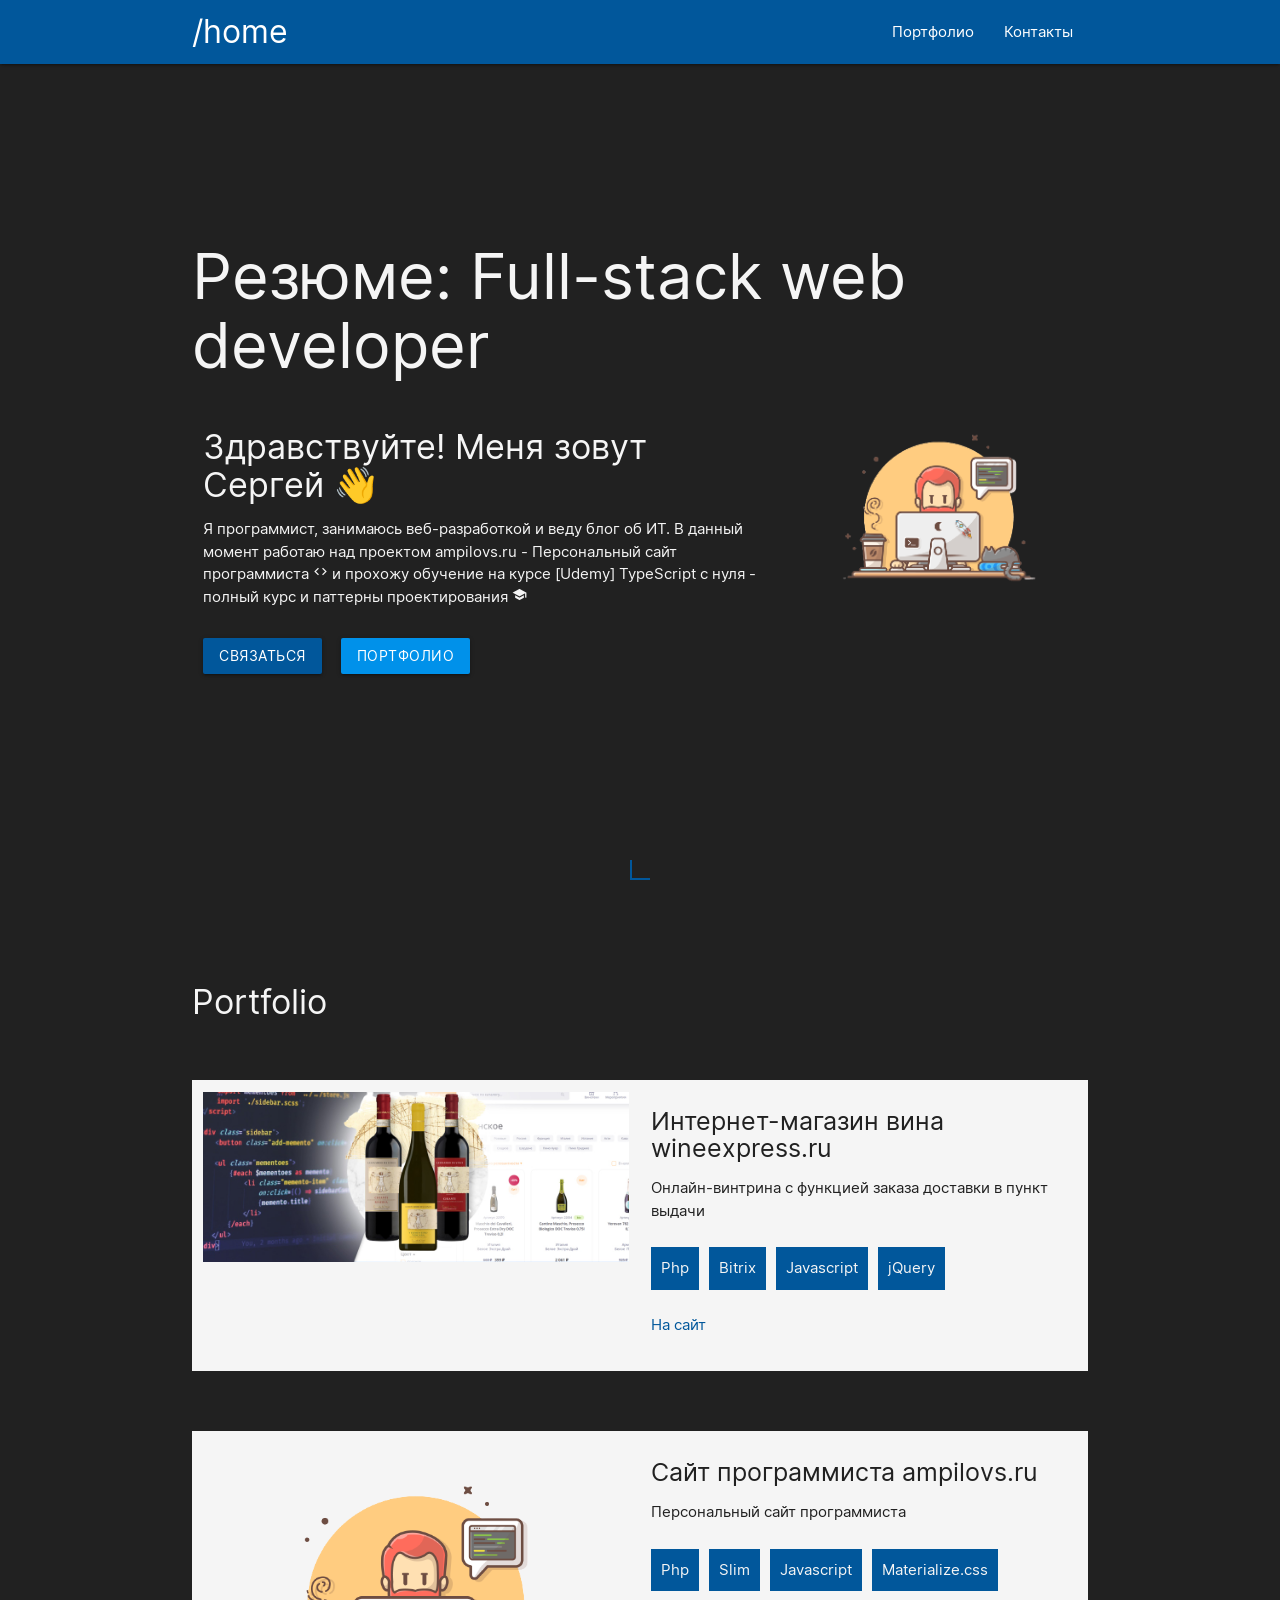
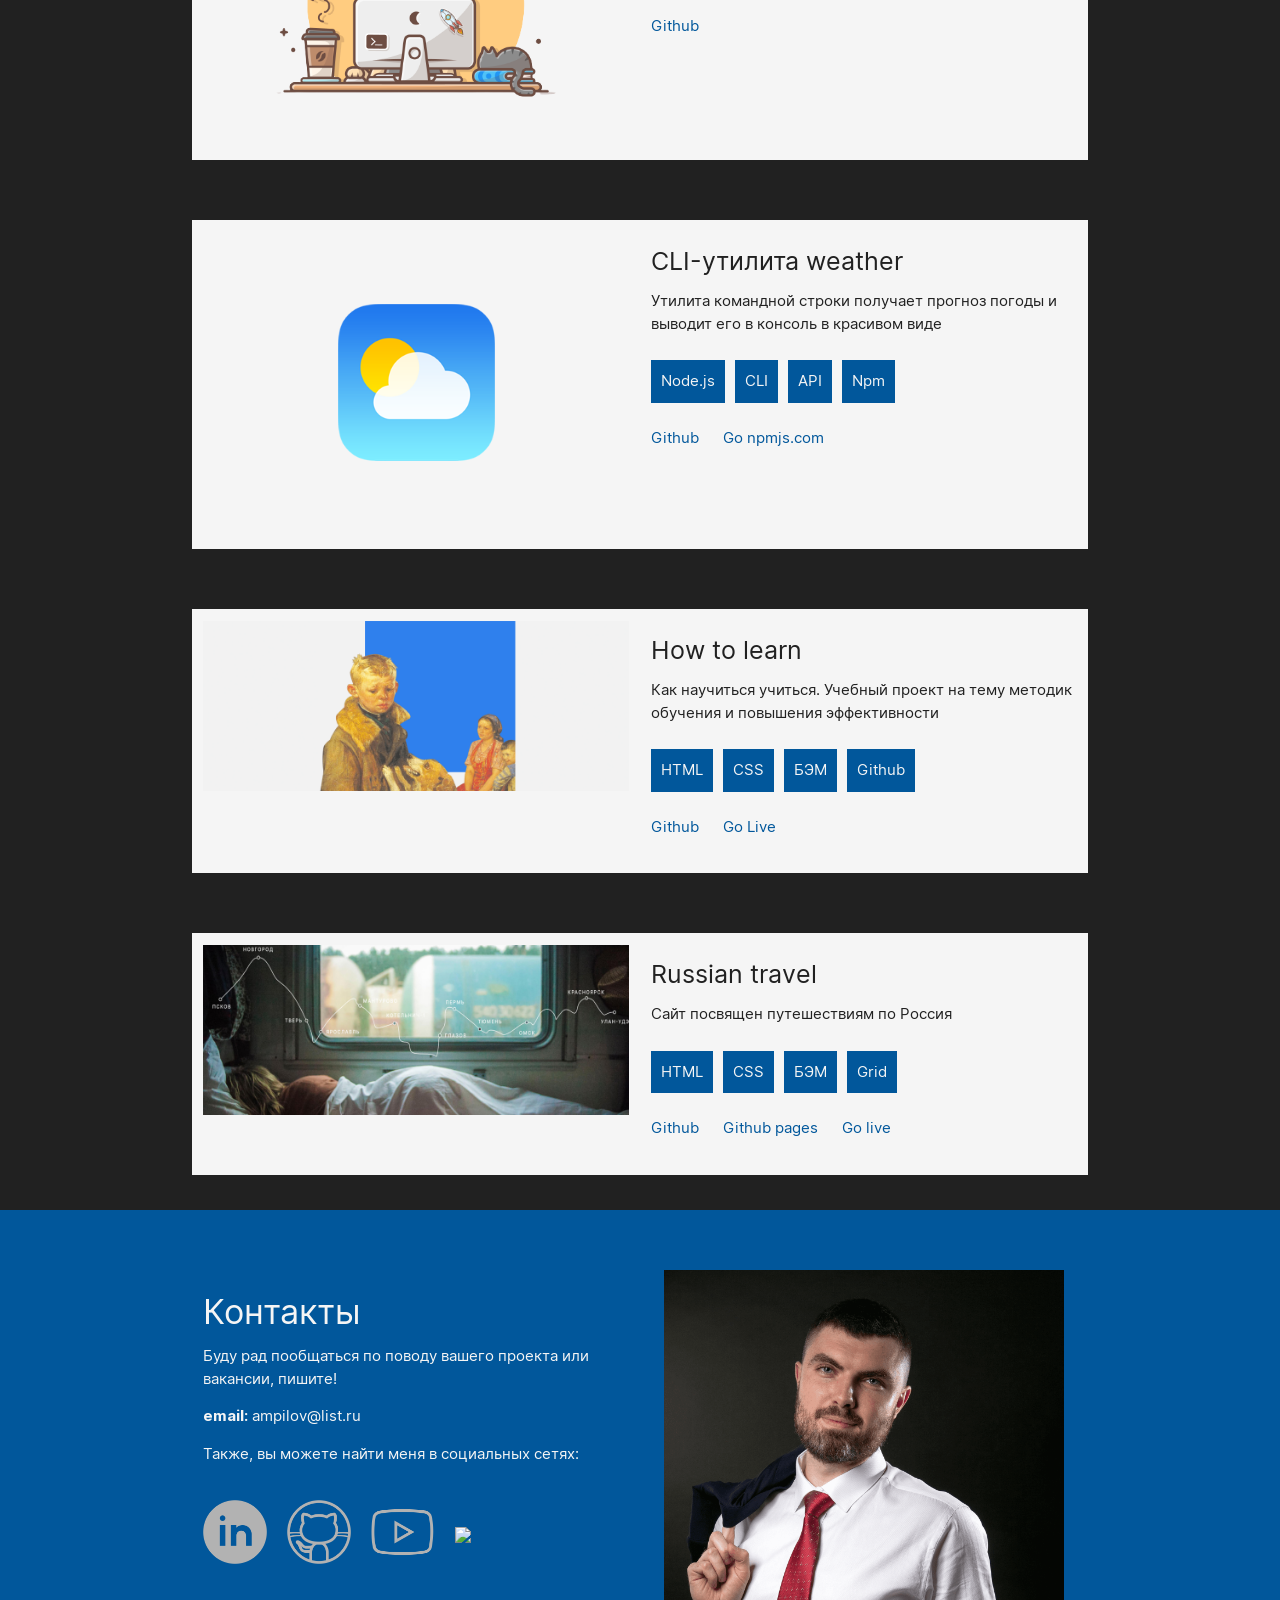
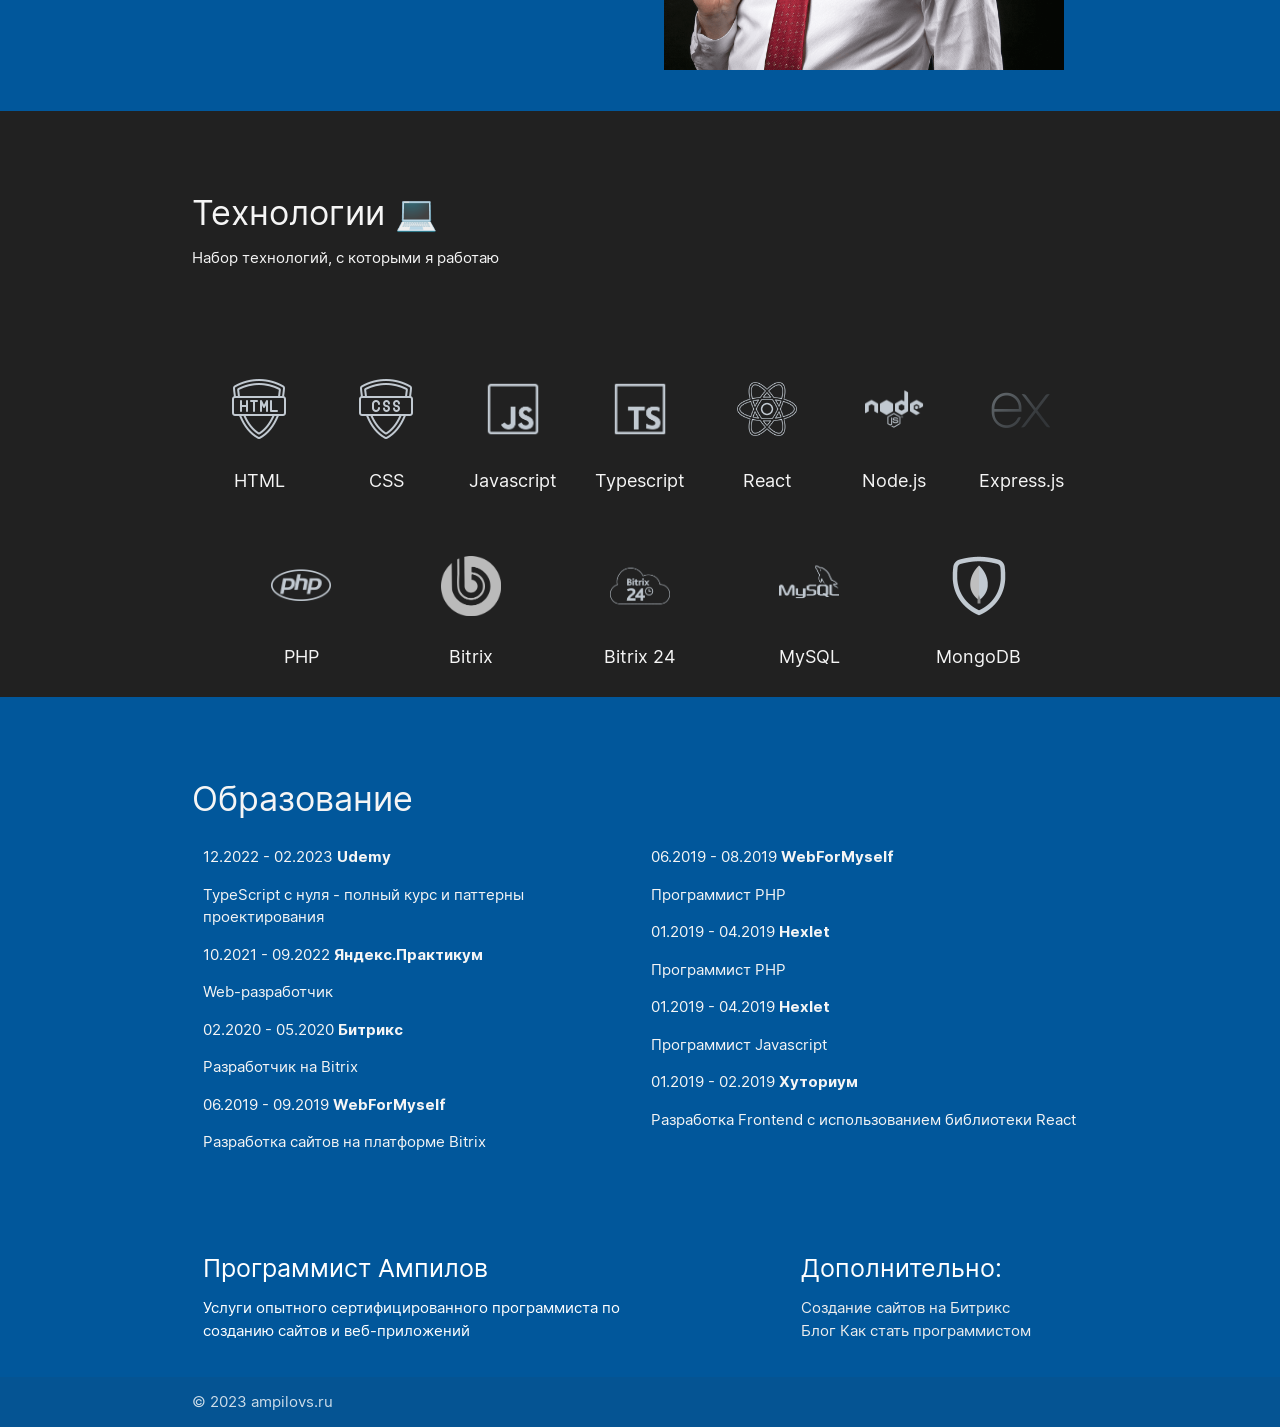
==== commit 268430e7: "feat education section" ====
--- a/cv.html
+++ b/cv.html
@@ -212,7 +212,7 @@
         </div>
       </div>
     </div>
-    <div class="technology">
+    <div class="technology section">
       <div class="container">
         <h4 class="">
           Технологии 💻
@@ -308,6 +308,71 @@
         </div>
       </div>
     </div>
+    <section class="education section light-blue darken-4">
+      <div class="container">
+        <h4>Образование</h4>
+        <div class="row">
+          <ul class="col m6 s12">
+            <li class="education__list_item">
+              12.2022 - 02.2023
+              <b>Udemy</b>
+              <p class="education__list_item-name">
+                TypeScript с нуля - полный курс и паттерны проектирования
+              </p>
+            </li>
+            <li class="education__list_item">
+              10.2021 - 09.2022
+              <b>Яндекс.Практикум</b>
+              <p class="education__list_item-name">Web-разработчик</p>
+            </li>
+            <li class="education__list_item">
+              02.2020 - 05.2020
+              <b>Битрикс</b>
+              <p class="education__list_item-name">
+                Разработчик на Bitrix
+              </p>
+            </li>
+            <li class="education__list_item">
+              06.2019 - 09.2019
+              <b>WebForMyself</b>
+              <p class="education__list_item-name">
+                Разработка сайтов на платформе Bitrix
+              </p>
+            </li>
+          </ul>
+          <ul class="col m6 s12">
+            <li class="education__list_item">
+              06.2019 - 08.2019
+              <b>WebForMyself</b>
+              <p class="education__list_item-name">
+                Программист PHP
+              </p>
+            </li>  
+            <li class="education__list_item">
+              01.2019 - 04.2019
+              <b>Hexlet</b>
+              <p class="education__list_item-name">
+                Программист PHP
+              </p>
+            </li>
+            <li class="education__list_item">
+              01.2019 - 04.2019
+              <b>Hexlet</b>
+              <p class="education__list_item-name">
+                Программист Javascript
+              </p>
+            </li>
+            <li class="education__list_item">
+              01.2019 - 02.2019
+              <b>Хуториум</b>
+              <p class="education__list_item-name">
+                Разработка Frontend с использованием библиотеки React
+              </p>
+            </li>
+          </ul>
+        </div>
+      </div>
+    </section>
   </main>
   <footer class="page-footer light-blue darken-4">
     <div class="container">
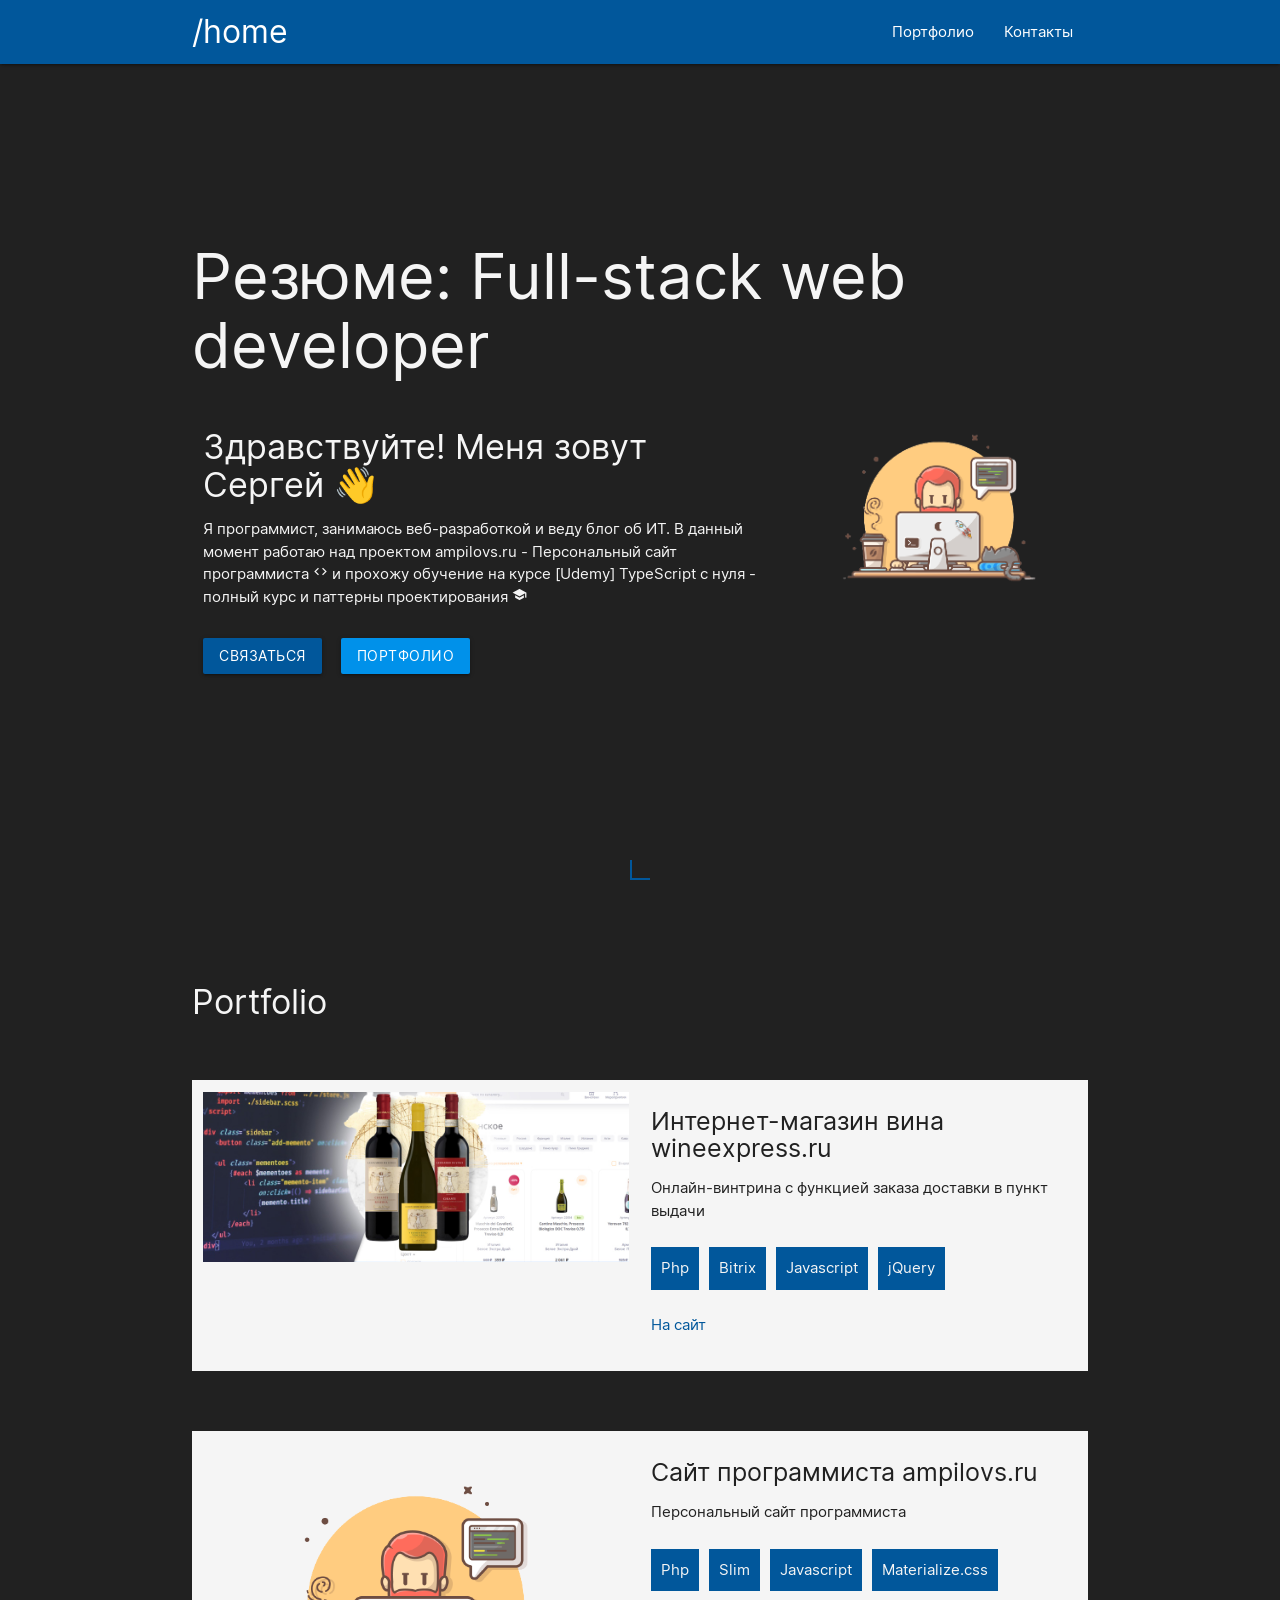
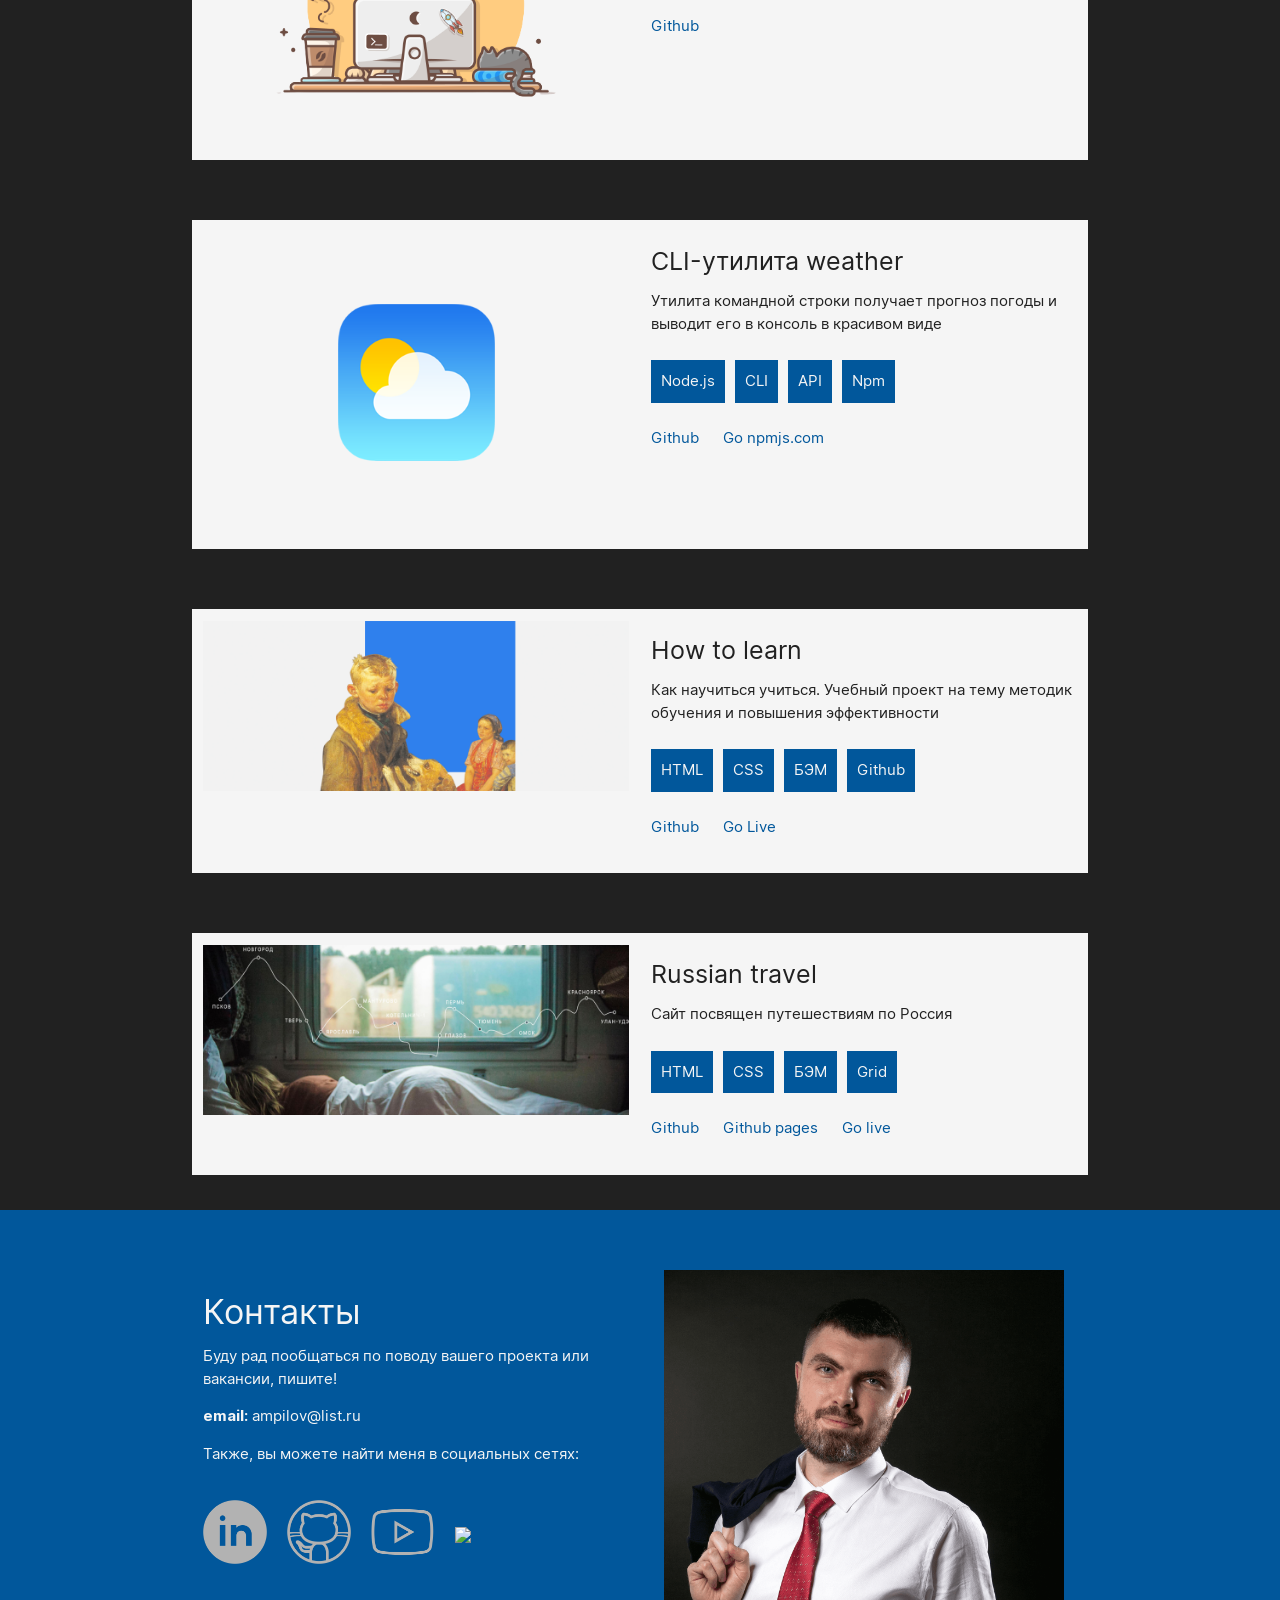
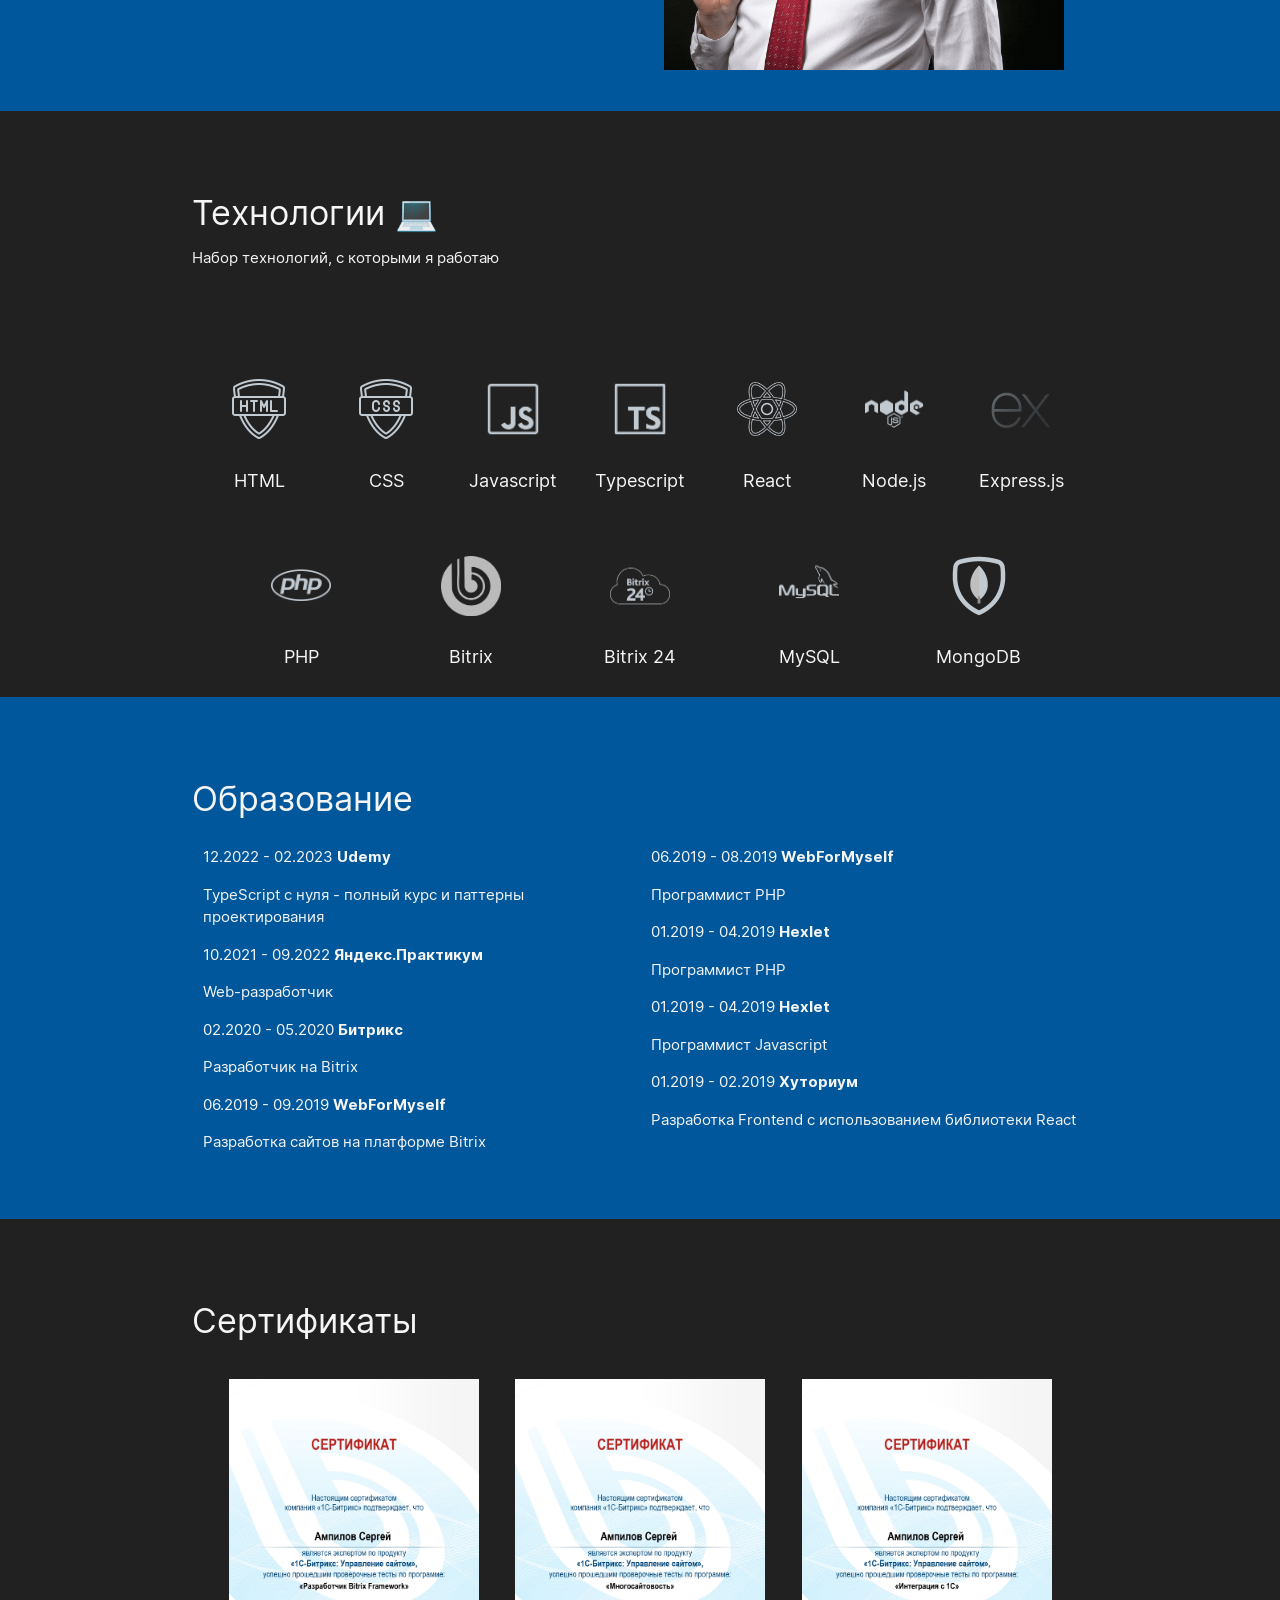
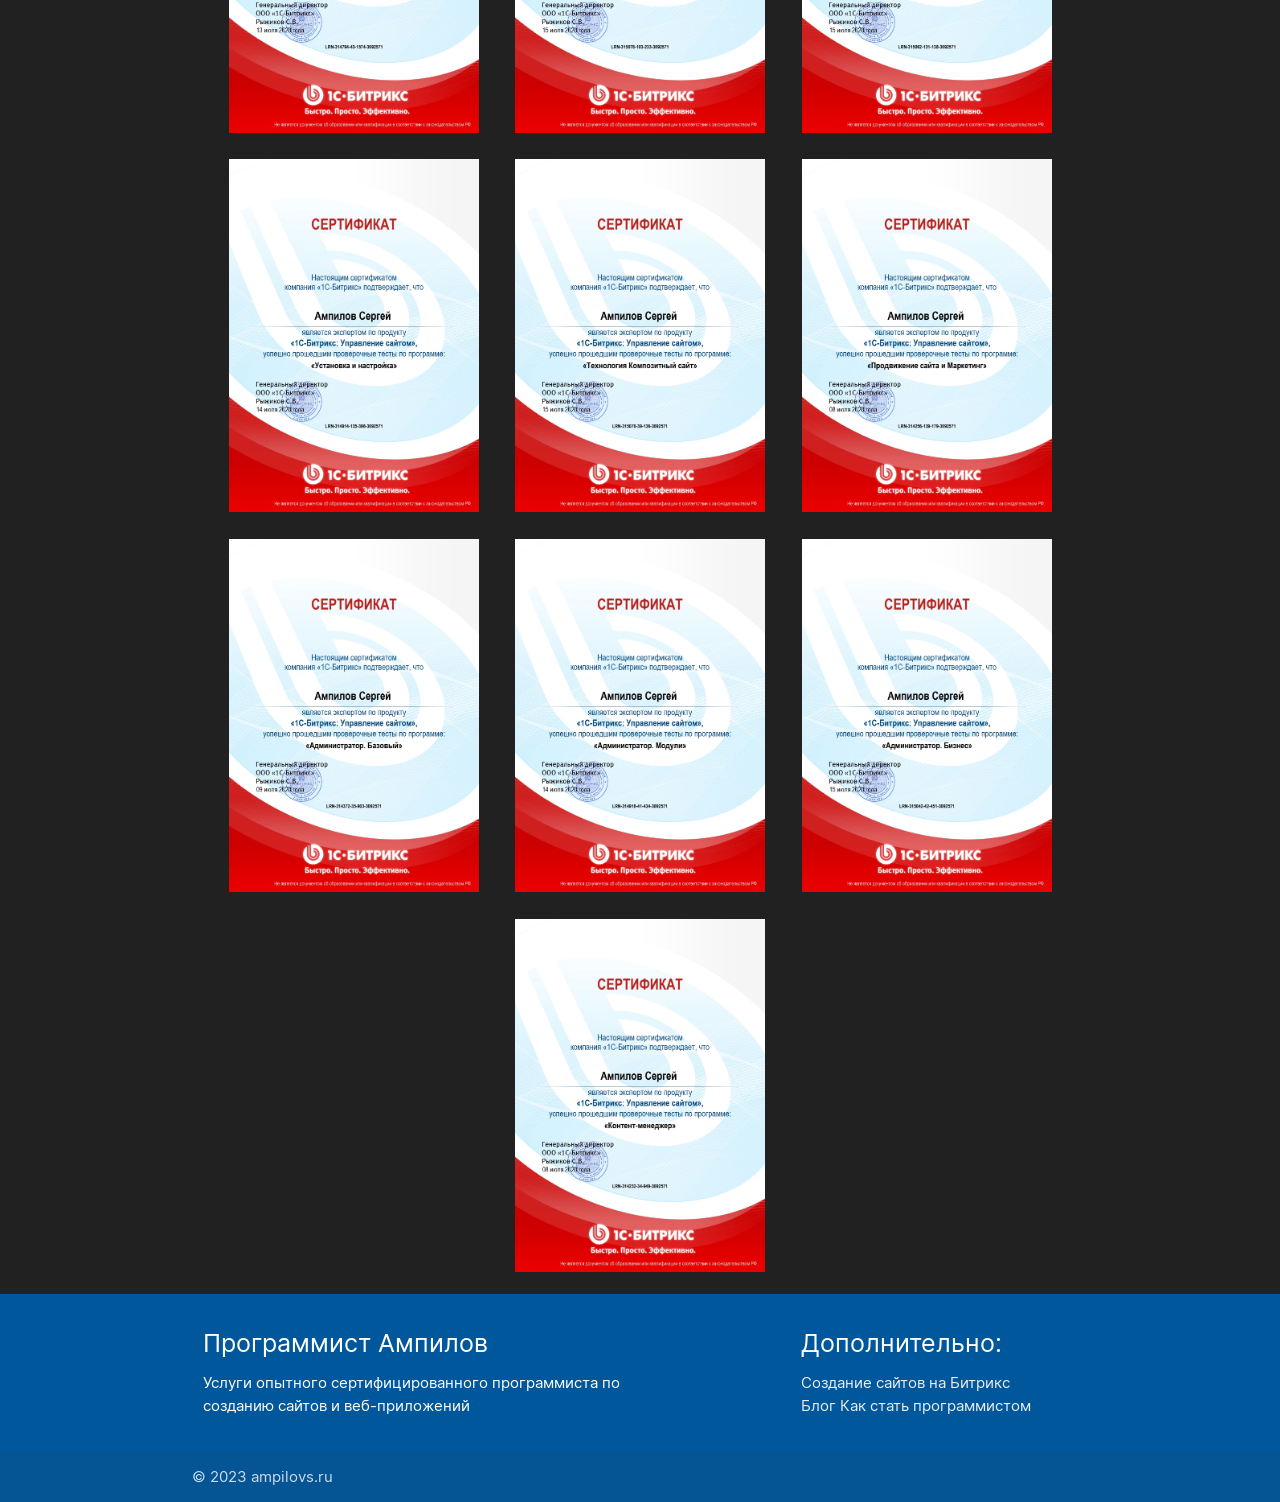
==== commit c8c6cee6: "feat: sertificates section" ====
--- a/cv.html
+++ b/cv.html
@@ -373,6 +373,73 @@
         </div>
       </div>
     </section>
+    <section class="section">
+      <div class="container">
+        <h4>Сертификаты</h4>
+        <ul class="sertificates__list">
+          <li class="sertificates__list_item">
+            <img
+              src="images/bxsert/bx3.jpg"
+              alt="Сертификат Битрикс Разрабоотчик Bitrix Framework"
+              class="sertificates__list_img">
+          </li>
+          <li class="sertificates__list_item">
+            <img
+              src="images/bxsert/bx5.jpg"
+              alt="Сертификат Битрикс Многосайтовость"
+              class="sertificates__list_img">
+          </li>
+          <li class="sertificates__list_item">
+            <img
+            src="images/bxsert/bx8.jpg"
+            alt="Сертификат Битрикс Интеграция с 1С"
+            class="sertificates__list_img">
+          </li>
+          <li class="sertificates__list_item">
+            <img
+              src="images/bxsert/bx2.jpg"
+              alt="Сертификат Битрикс Установка и настройка"
+              class="sertificates__list_img">
+          </li>
+          <li class="sertificates__list_item">
+            <img
+            src="images/bxsert/bx7.jpg"
+            alt="Сертификат Битрикс Технология композитный сайт"
+            class="sertificates__list_img">
+          </li>
+          <li class="sertificates__list_item">
+            <img
+            src="images/bxsert/bx4.jpg"
+            alt="Сертификат Битрикс Продвижение сайта и маркетинг"
+            class="sertificates__list_img">
+          </li>
+          <li class="sertificates__list_item">
+            <img
+            src="images/bxsert/bx6.jpg"
+            alt="Сертификат Битрикс Администратор Базовый"
+            class="sertificates__list_img">
+          </li>
+          <li class="sertificates__list_item">
+            <img
+            src="images/bxsert/bx9.jpg"
+            alt="Сертификат Битрикс Администратор Модули"
+            class="sertificates__list_img">
+          </li>
+          <li class="sertificates__list_item">
+            <img
+            src="images/bxsert/bx10.jpg"
+            alt="Сертификат Битрикс Администратор Бизнес"
+            class="sertificates__list_img">
+          </li>          
+          <li class="sertificates__list_item">
+            <img
+              src="images/bxsert/bx1.jpg"
+              alt="Сертификат Битрикс Контент-менеджер"
+              class="sertificates__list_img" >
+          </li>
+        </ul>
+      </div>
+    </section>
   </main>
   <footer class="page-footer light-blue darken-4">
     <div class="container">
--- a/style/index.css
+++ b/style/index.css
@@ -22,3 +22,6 @@
 @import url(./technology/__group/technology__group.css);
 @import url(./technology/__group/_img/technology__group_img.css);
 @import url(./technology/__group/_text/technology__group_text.css);
+@import url(./sertificates/__list/sertificates__list.css);
+@import url(./sertificates/__list/_item/sertificates__list_item.css);
+@import url(./sertificates/__list/_img/sertificates__list_img.css);
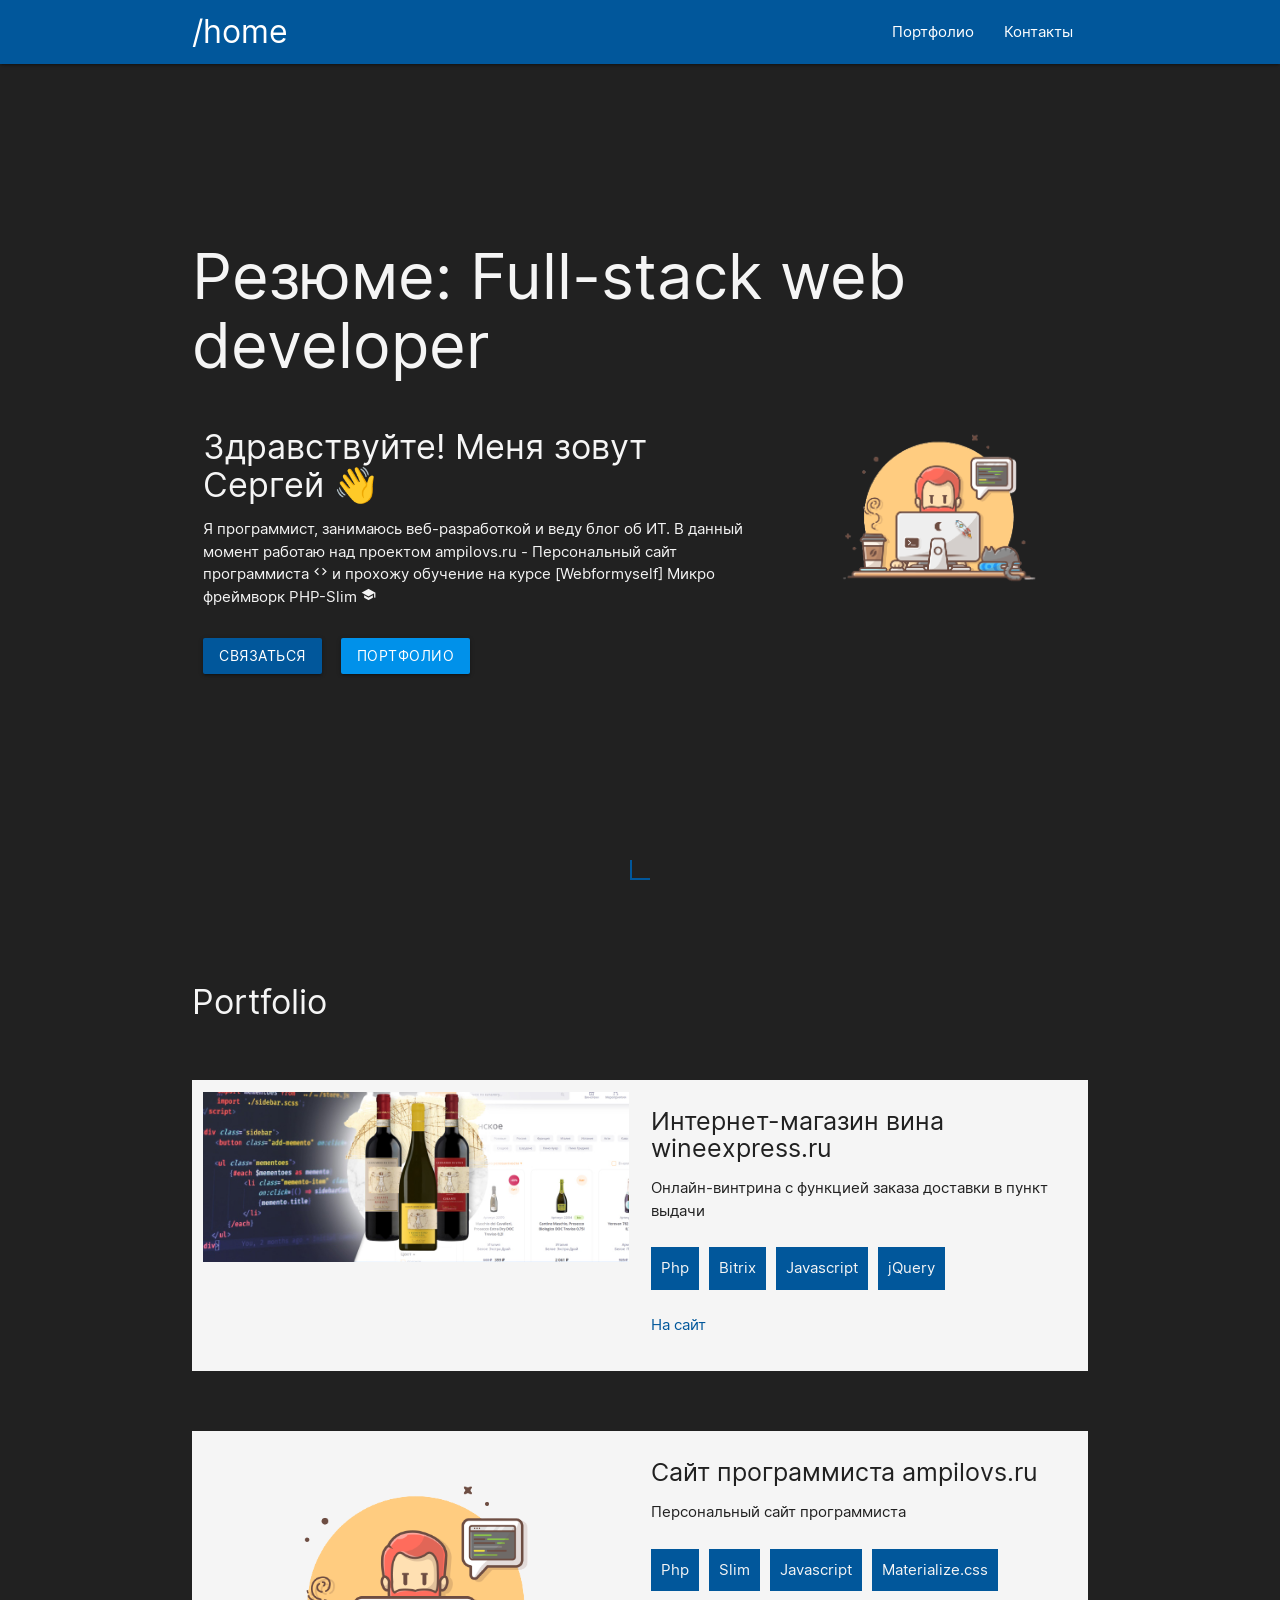
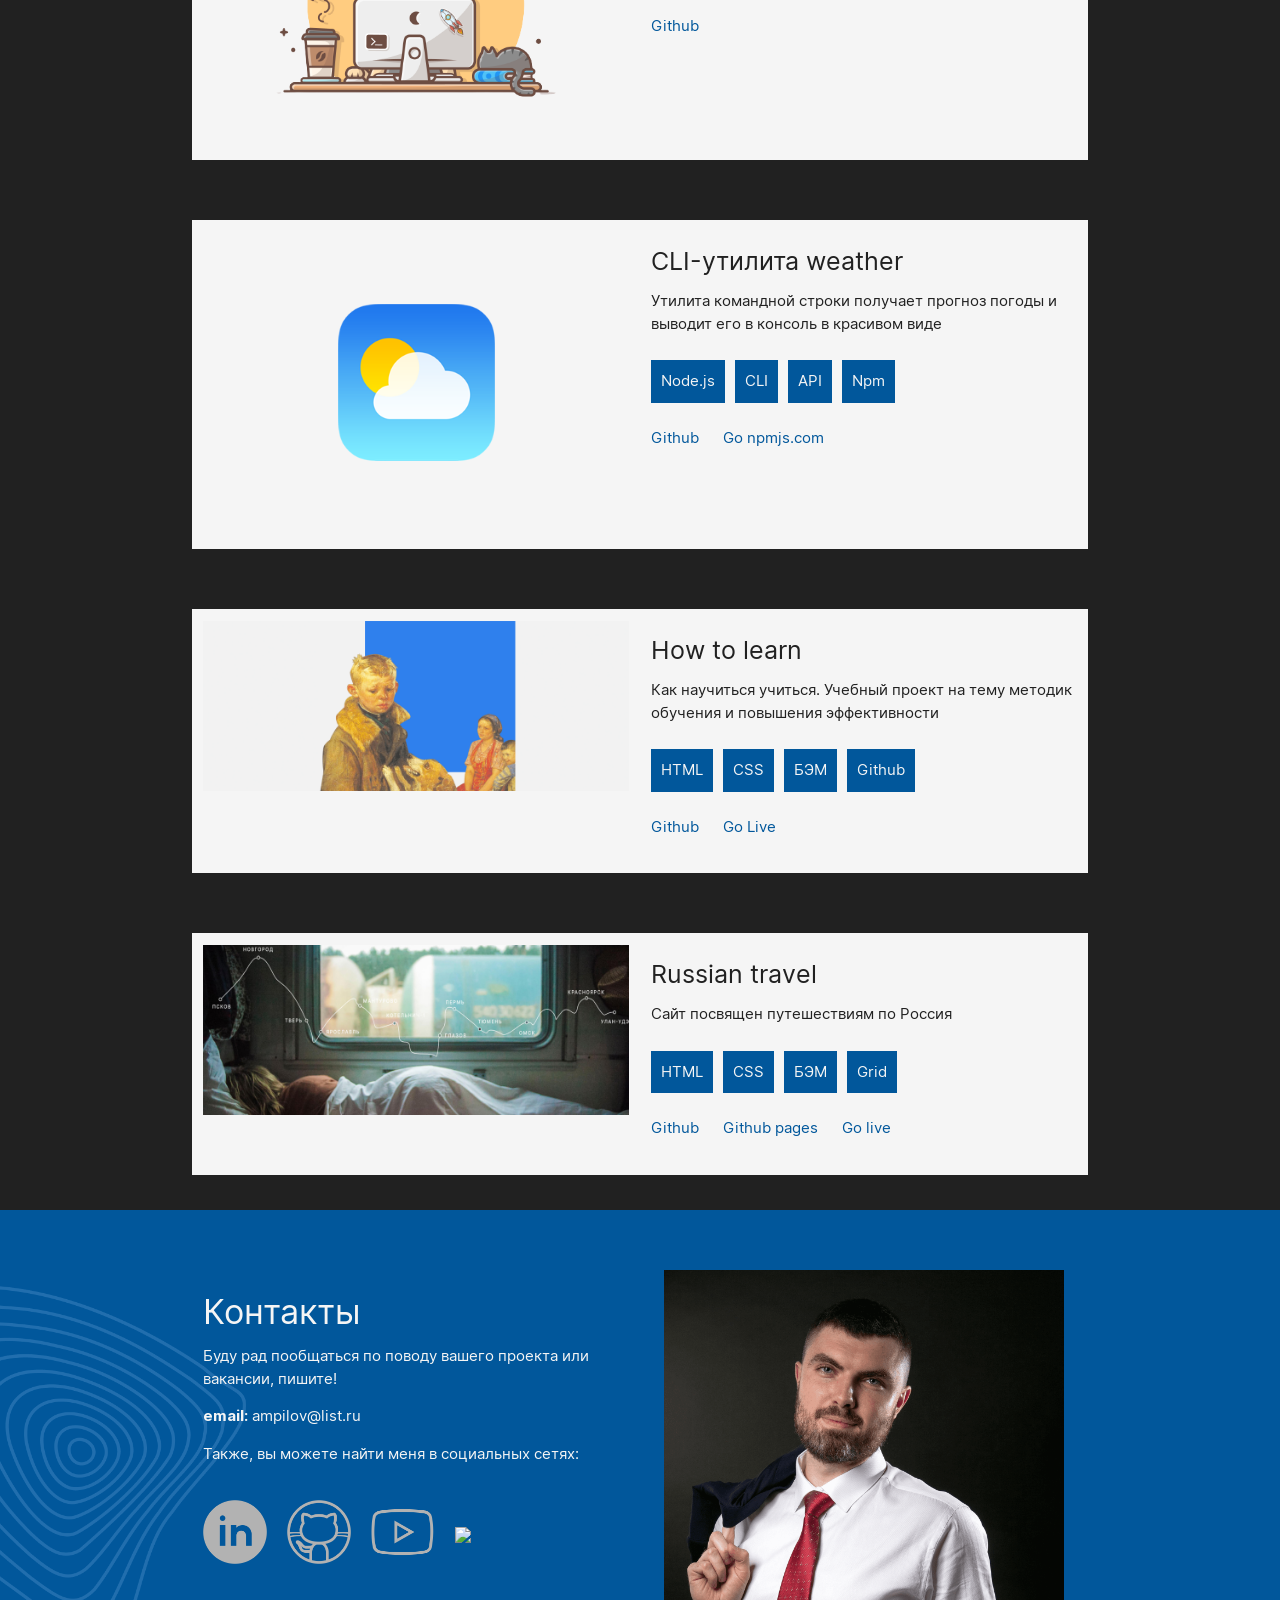
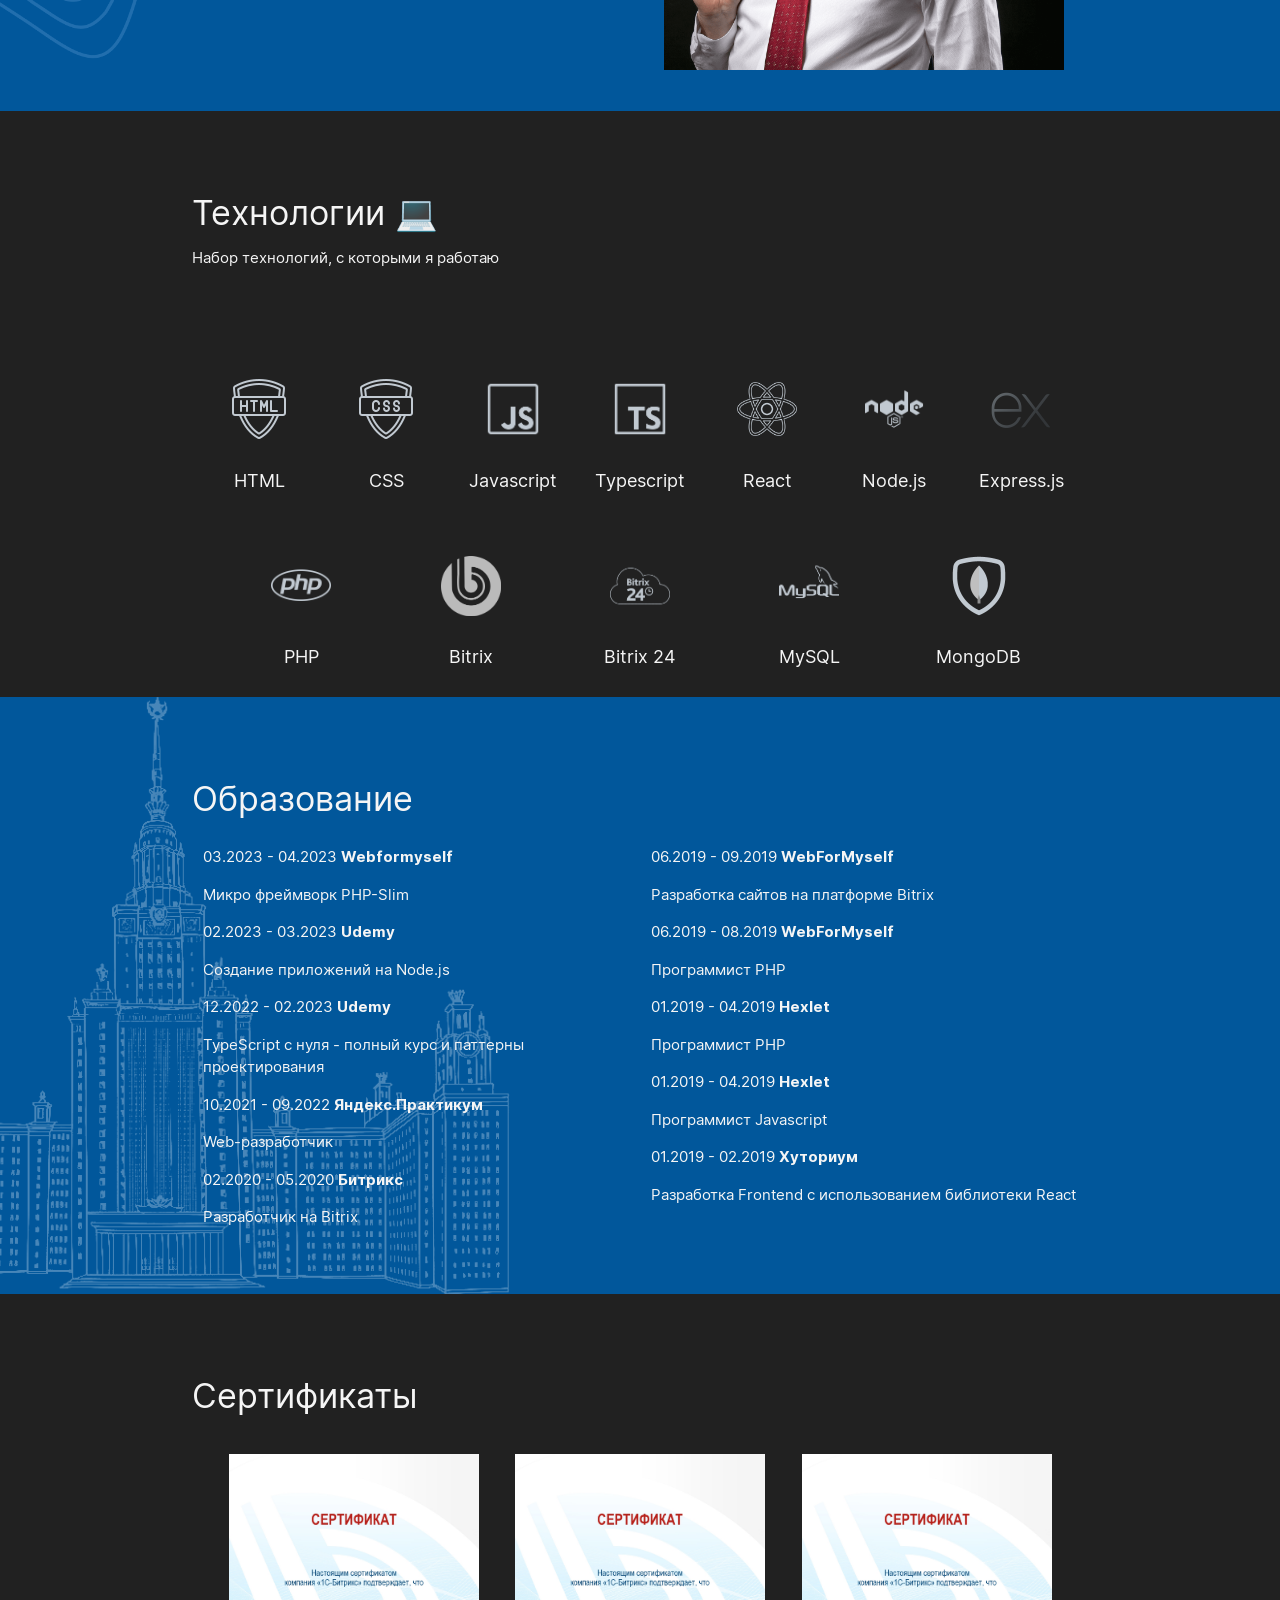
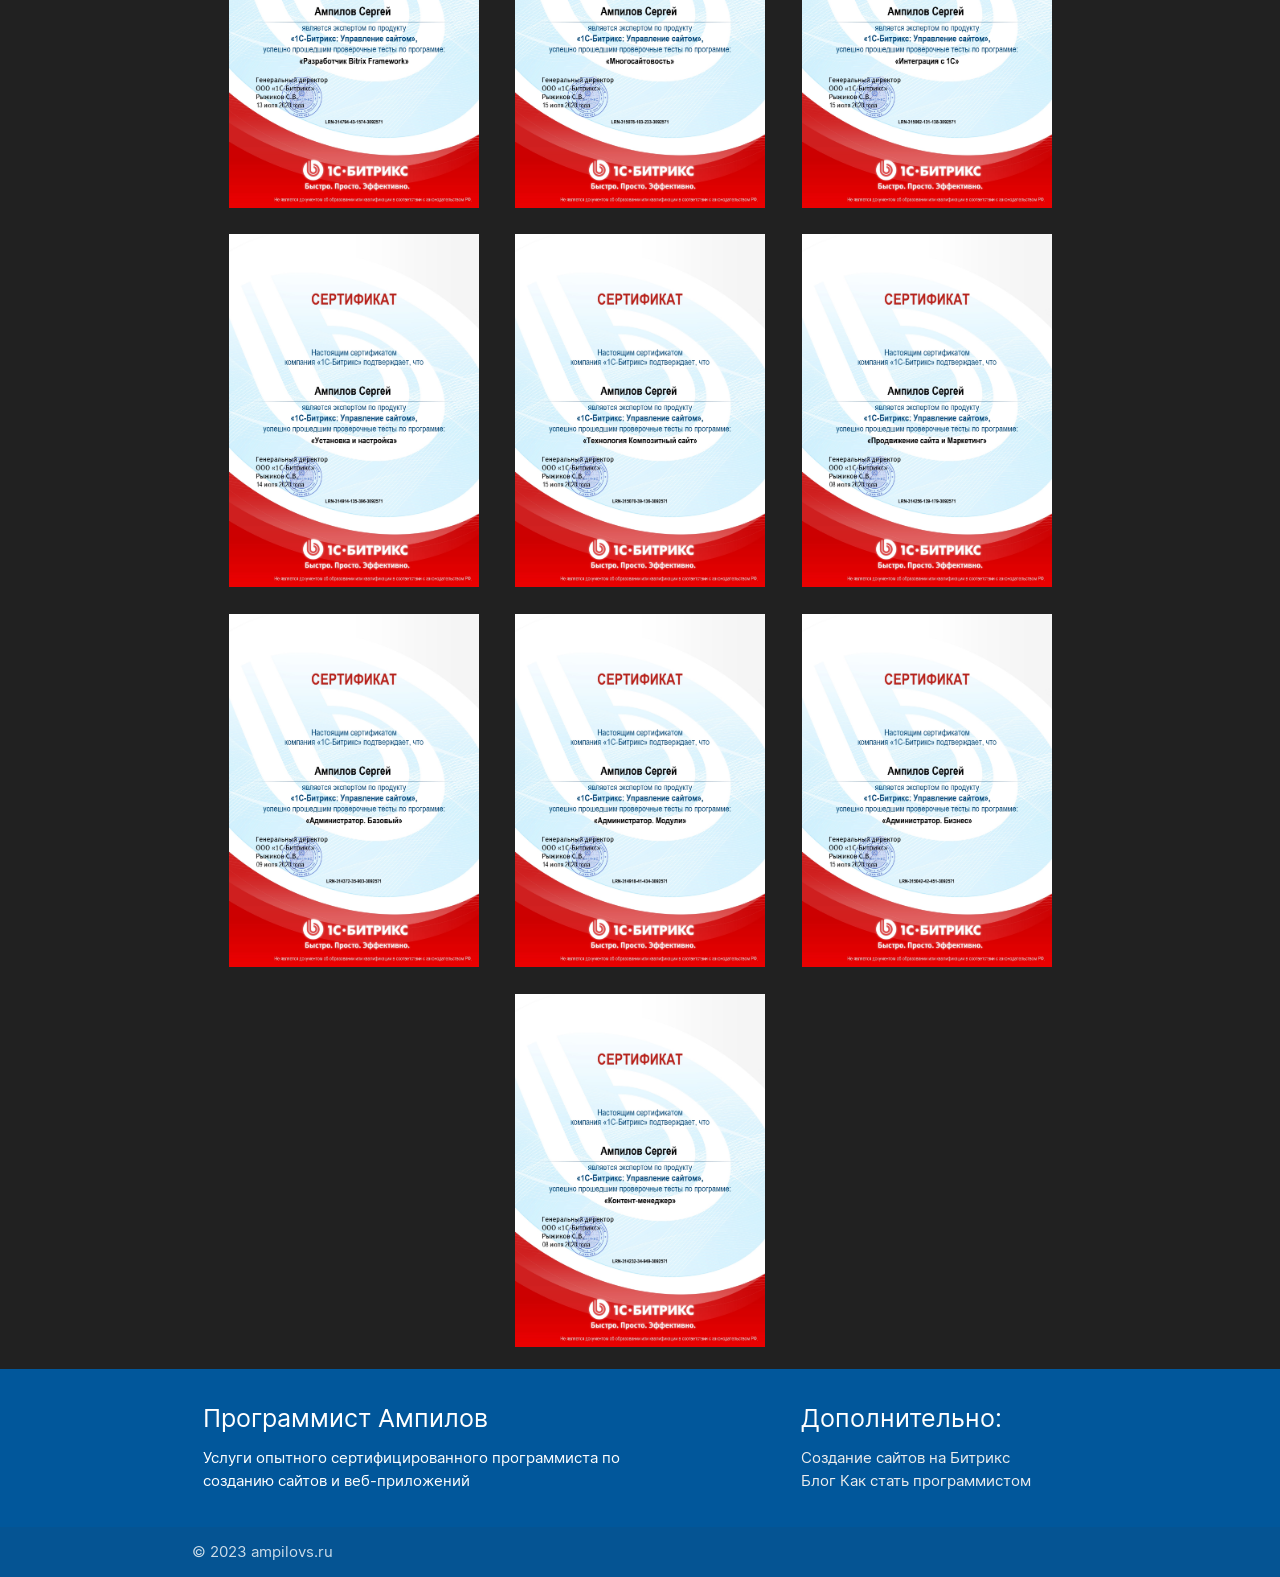
==== commit 16f7842a: "feat: bg images for sections ready" ====
--- a/cv.html
+++ b/cv.html
@@ -35,8 +35,7 @@
             Я программист, занимаюсь веб-разработкой и веду блог об ИТ.
             В данный момент работаю над проектом ampilovs.ru - Персональный сайт программиста
             <i class="material-icons tiny">code</i>
-            и прохожу обучение на курсе [Udemy] TypeScript с нуля - полный курс и 
-            паттерны проектирования
+            и прохожу обучение на курсе [Webformyself] Микро фреймворк PHP-Slim
             <i class="material-icons tiny">school</i>
           </p>
           <p>
@@ -167,7 +166,7 @@
         </div>
       </div>
     </div>
-    <div class="light-blue darken-4 section" id="contacts">
+    <div class="light-blue darken-4 section contacts" id="contacts">
       <div class="container">
         <div class="row contacts__content">
           <div class="col m6 s12">
@@ -314,6 +313,20 @@
         <div class="row">
           <ul class="col m6 s12">
             <li class="education__list_item">
+              03.2023 - 04.2023
+              <b>Webformyself</b>
+              <p class="education__list_item-name">
+                Микро фреймворк PHP-Slim
+              </p>
+            </li>
+            <li class="education__list_item">
+              02.2023 - 03.2023
+              <b>Udemy</b>
+              <p class="education__list_item-name">
+                Создание приложений на Node.js
+              </p>
+            </li>
+            <li class="education__list_item">
               12.2022 - 02.2023
               <b>Udemy</b>
               <p class="education__list_item-name">
@@ -332,6 +345,8 @@
                 Разработчик на Bitrix
               </p>
             </li>
+          </ul>
+          <ul class="col m6 s12">
             <li class="education__list_item">
               06.2019 - 09.2019
               <b>WebForMyself</b>
@@ -339,8 +354,6 @@
                 Разработка сайтов на платформе Bitrix
               </p>
             </li>
-          </ul>
-          <ul class="col m6 s12">
             <li class="education__list_item">
               06.2019 - 08.2019
               <b>WebForMyself</b>
--- a/style/index.css
+++ b/style/index.css
@@ -13,6 +13,8 @@
 @import url(./portfolio/__card-badges/_badge/portfolio__card-badges_badge.css);
 @import url(./portfolio/__links/portfolio__links.css);
 @import url(./portfolio/__links/_link/portfolio__links_link.css);
+@import url(./contacts/contacts.css);
+
 @import url(./contacts/__link-list/contacts__link-list.css);
 @import url(./contacts/__link-list/_item/contacts__link-list_item.css);
 @import url(./contacts/__icon/contacts__icon.css);
@@ -22,6 +24,7 @@
 @import url(./technology/__group/technology__group.css);
 @import url(./technology/__group/_img/technology__group_img.css);
 @import url(./technology/__group/_text/technology__group_text.css);
+@import url(./education/education.css);
 @import url(./sertificates/__list/sertificates__list.css);
 @import url(./sertificates/__list/_item/sertificates__list_item.css);
 @import url(./sertificates/__list/_img/sertificates__list_img.css);
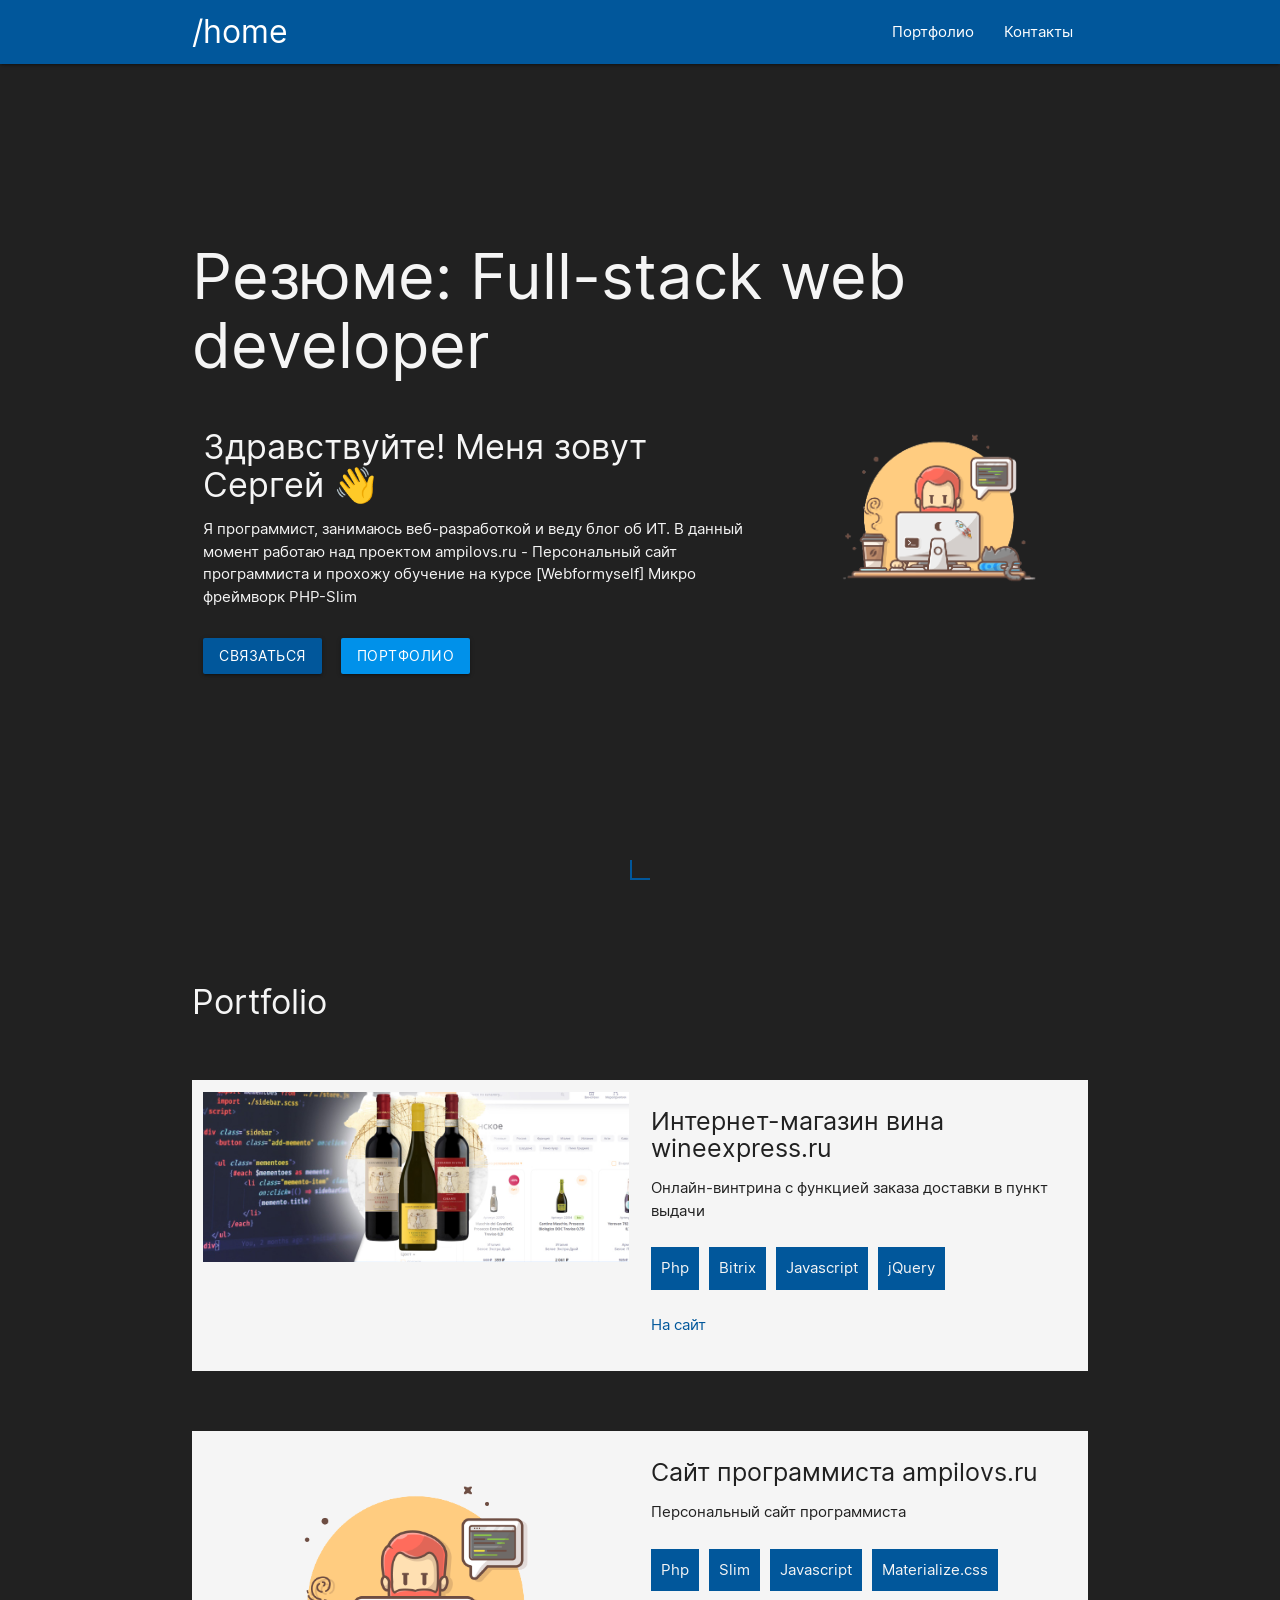
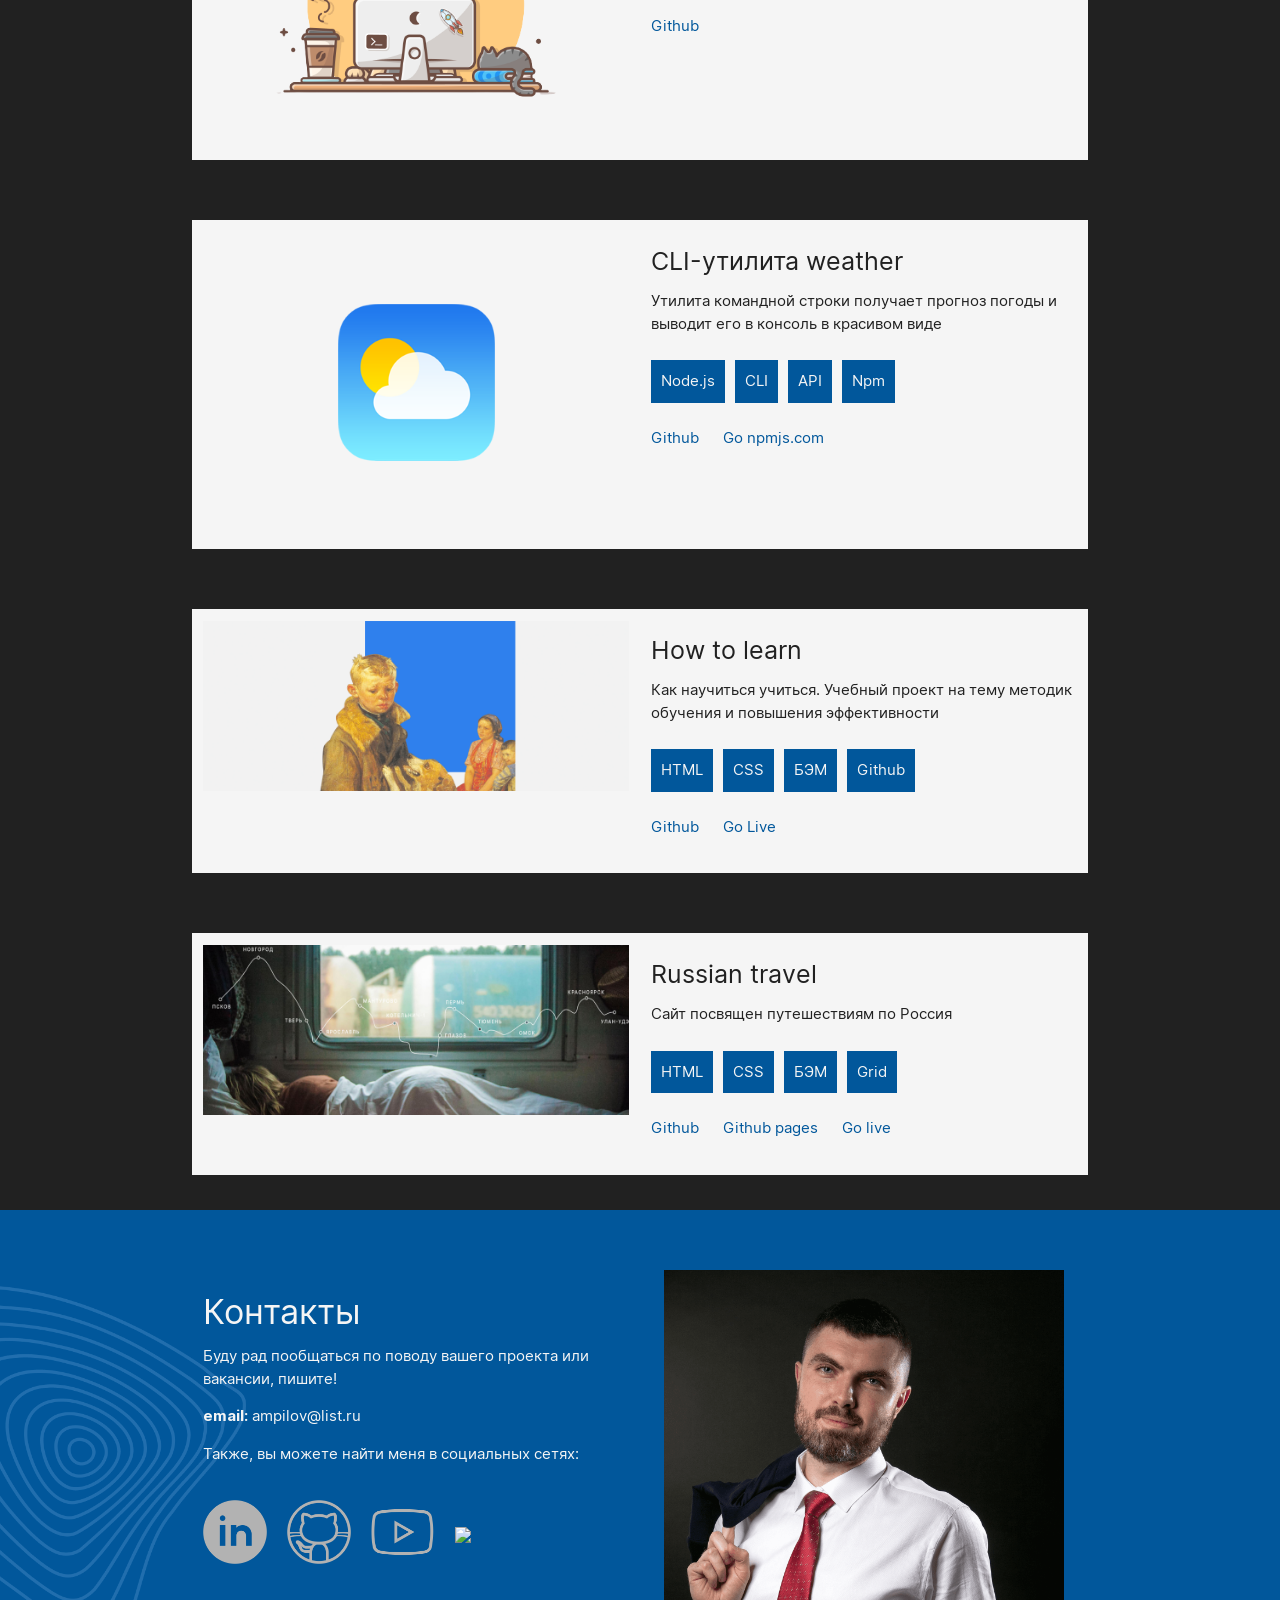
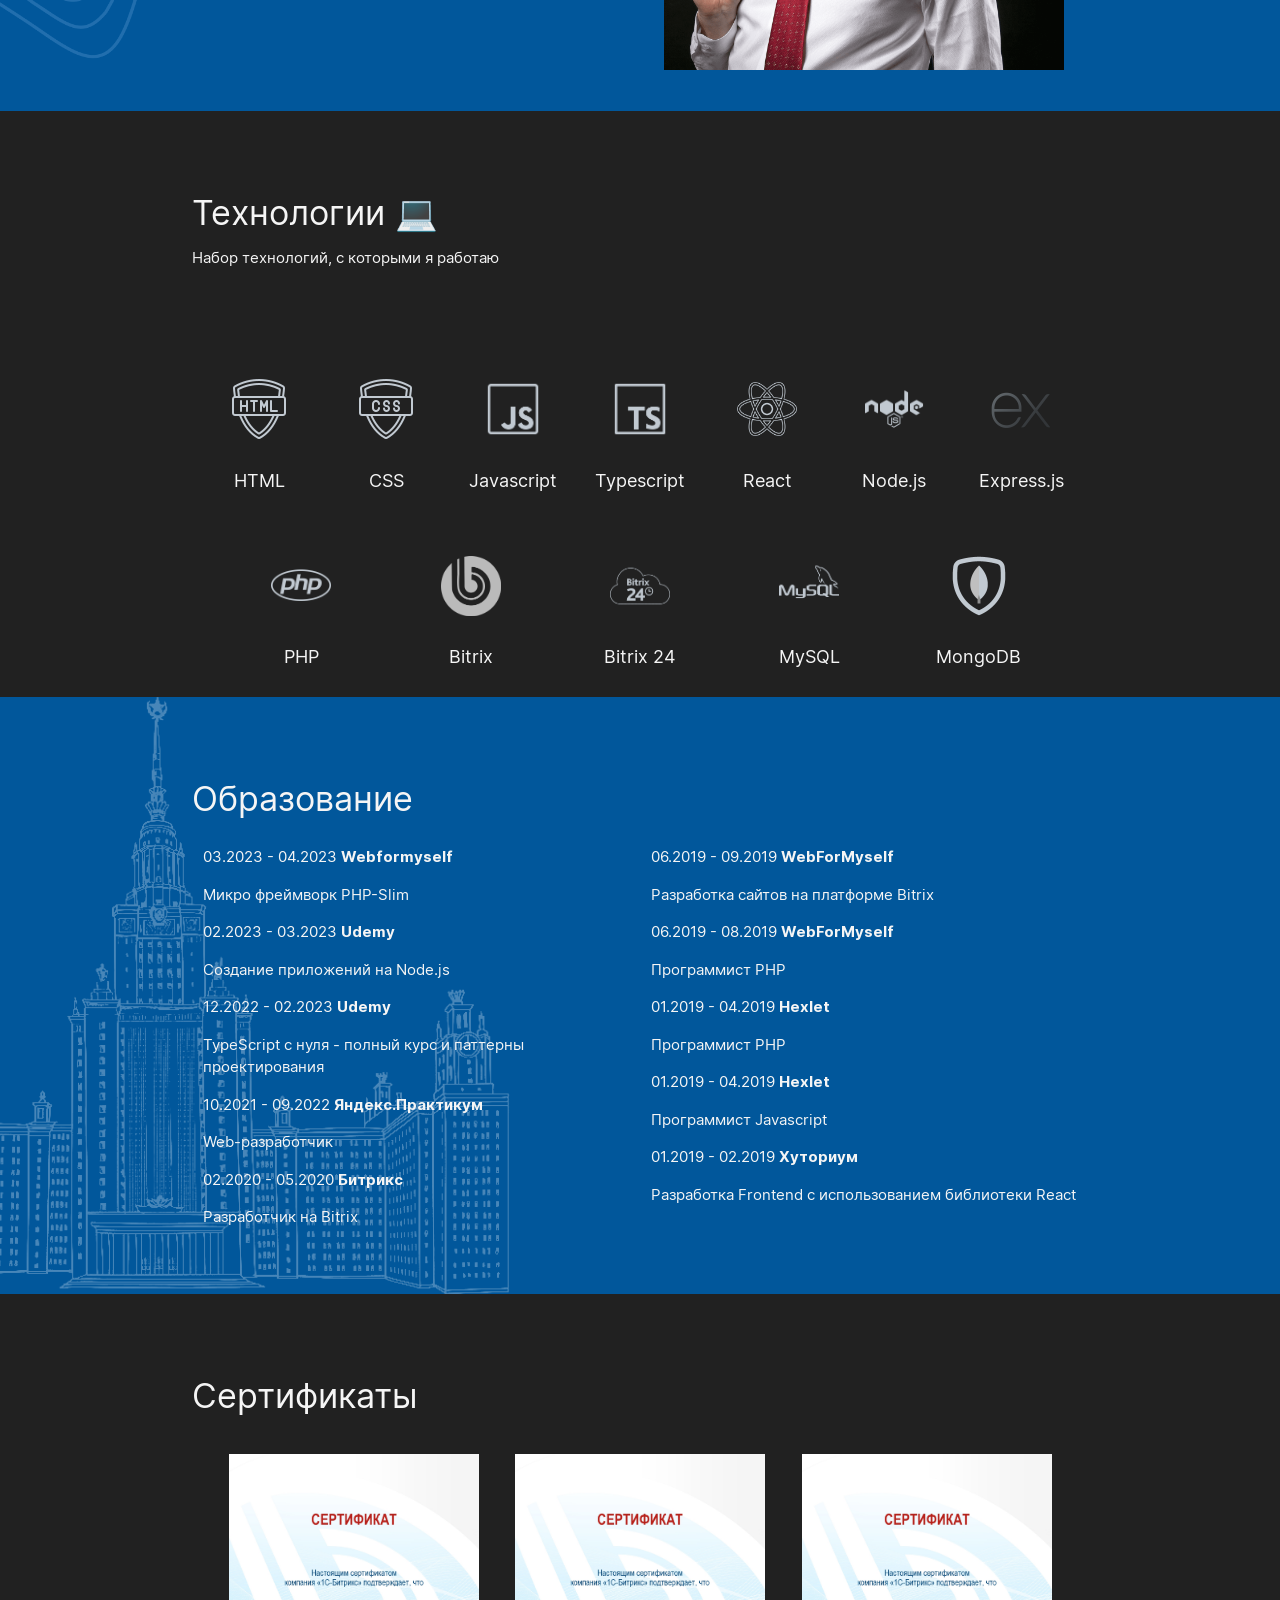
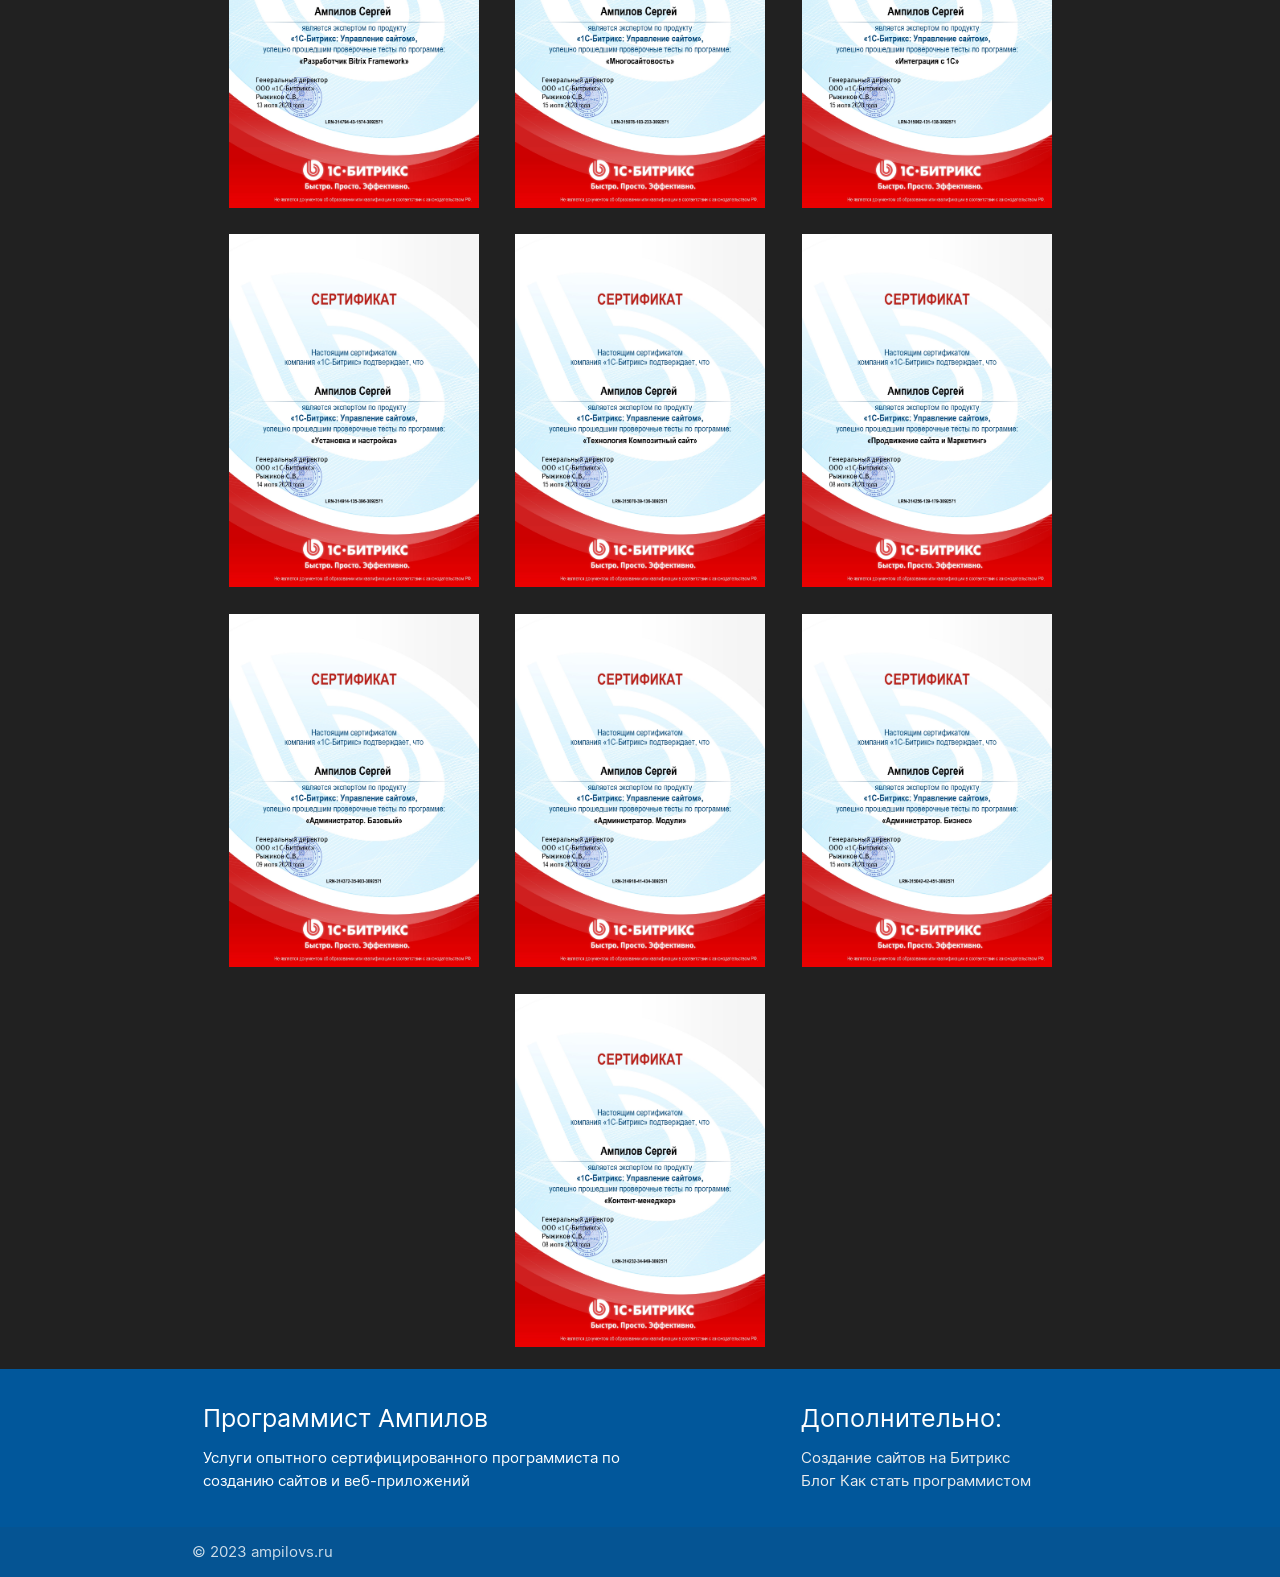
==== commit 2419e9bb: "remove google icons" ====
--- a/cv.html
+++ b/cv.html
@@ -4,7 +4,6 @@
   <meta charset="UTF-8">
   <meta http-equiv="X-UA-Compatible" content="IE=edge">
   <meta name="viewport" content="width=device-width, initial-scale=1.0">
-  <link href="https://fonts.googleapis.com/icon?family=Material+Icons" rel="stylesheet">
   <link rel="icon" href="images/icon.png" type="image/x-icon">
   <link rel="stylesheet" href="style/index.css">
   <title>Резюме - Программист Ампилов</title>
@@ -34,9 +33,7 @@
           <p>
             Я программист, занимаюсь веб-разработкой и веду блог об ИТ.
             В данный момент работаю над проектом ampilovs.ru - Персональный сайт программиста
-            <i class="material-icons tiny">code</i>
             и прохожу обучение на курсе [Webformyself] Микро фреймворк PHP-Slim
-            <i class="material-icons tiny">school</i>
           </p>
           <p>
             <a class="btn light-blue darken-4 button" href="#contacts">Связаться</a>
--- a/style/index.css
+++ b/style/index.css
@@ -14,7 +14,6 @@
 @import url(./portfolio/__links/portfolio__links.css);
 @import url(./portfolio/__links/_link/portfolio__links_link.css);
 @import url(./contacts/contacts.css);
-
 @import url(./contacts/__link-list/contacts__link-list.css);
 @import url(./contacts/__link-list/_item/contacts__link-list_item.css);
 @import url(./contacts/__icon/contacts__icon.css);
